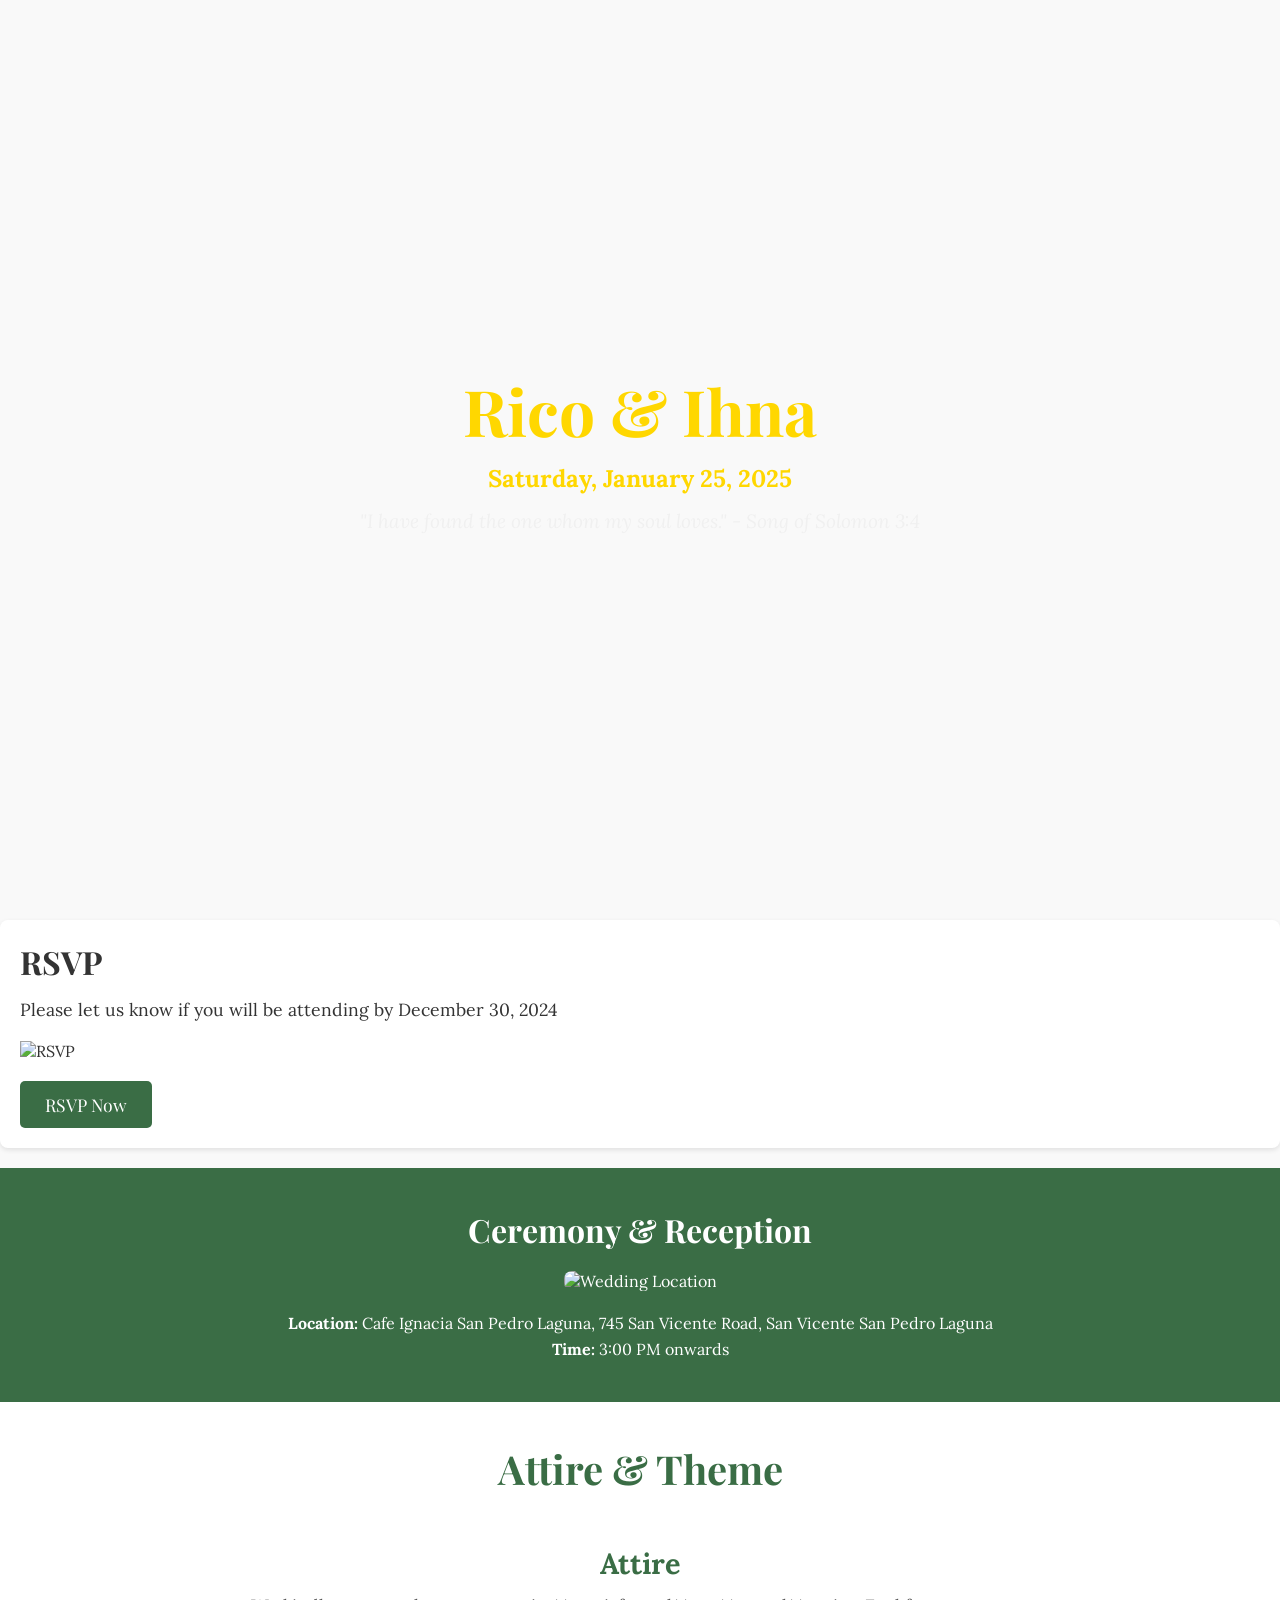
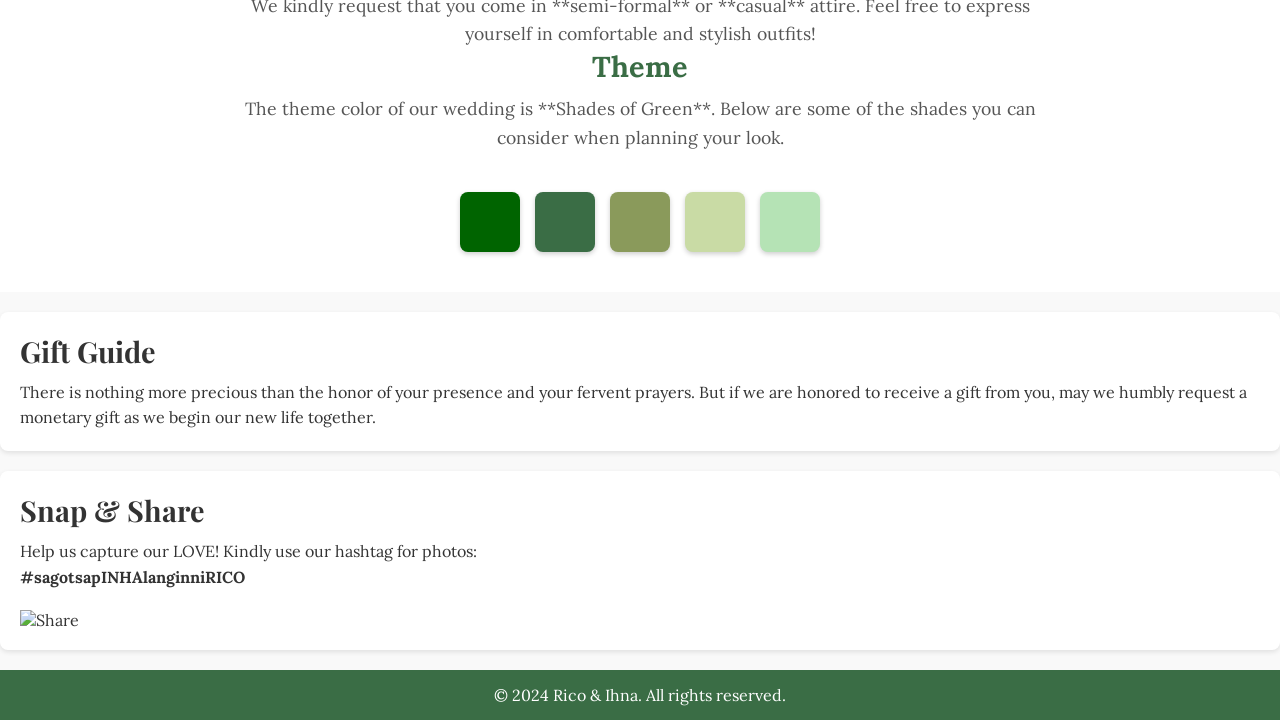
==== index.html @ 7b238a3c "first commit" ====
<!DOCTYPE html>
<html lang="en">
  <head>
    <meta charset="UTF-8" />
    <meta name="viewport" content="width=device-width, initial-scale=1.0" />
    <title>Rico & Ihna's Wedding</title>
    <!-- Google Fonts for Elegant Fonts -->
    <link
      href="https://fonts.googleapis.com/css2?family=Playfair+Display:wght@400;700&family=Lora:wght@400;700&display=swap"
      rel="stylesheet"
    />
    <link rel="stylesheet" href="/css/style.css" />
  </head>
  <body>
    <!-- Hero Section (Cover) with Video Background -->
    <section class="hero">
      <video autoplay muted loop id="hero-video">
        <source src="/assets/emerald_green.mp4" type="video/mp4" />
        Your browser does not support the video tag.
      </video>
      <div class="hero-content">
        <h1>Rico & Ihna</h1>
        <p class="date">Saturday, January 25, 2025</p>
        <p class="quote">
          "I have found the one whom my soul loves." - Song of Solomon 3:4
        </p>
      </div>
    </section>

    <!-- RSVP Section (With Animation Effect) -->
    <section class="rsvp" id="rsvp">
      <h2>RSVP</h2>
      <p>Please let us know if you will be attending by December 30, 2024</p>
      <div class="rsvp-icon">
        <img src="rsvp-icon.png" alt="RSVP" />
      </div>
      <button class="rsvp-btn">RSVP Now</button>
    </section>

    <!-- Ceremony Details Section (with Image of Location) -->
    <section class="details emerald-bg">
      <h2>Ceremony & Reception</h2>
      <div class="location-info">
        <img
          src="wedding-location.jpg"
          alt="Wedding Location"
          class="location-image"
        />
        <p>
          <strong>Location:</strong> Cafe Ignacia San Pedro Laguna, 745 San
          Vicente Road, San Vicente San Pedro Laguna
        </p>
        <p><strong>Time:</strong> 3:00 PM onwards</p>
      </div>
    </section>
    <!-- Attire & Theme Section -->
    <section class="attire-theme">
      <h2>Attire & Theme</h2>
      <div class="attire-info">
        <div class="attire-icon">
          <!-- Icon for Semi-formal Attire (Suit & Dress) -->
          <div class="attire-icons">
            <i class="fas fa-male"></i>
            <!-- Man icon for men's attire -->
            <i class="fas fa-female"></i>
            <!-- Woman icon for women's attire -->
          </div>
        </div>
        <div class="attire-text">
          <h3>Attire</h3>
          <p>
            We kindly request that you come in **semi-formal** or **casual**
            attire. Feel free to express yourself in comfortable and stylish
            outfits!
          </p>
          <h3>Theme</h3>
          <p>
            The theme color of our wedding is **Shades of Green**. Below are
            some of the shades you can consider when planning your look.
          </p>
        </div>
      </div>

      <!-- Shades of Green Color Palette -->
      <div class="color-palette">
        <div
          class="color-box"
          style="background-color: #006400"
          title="Forest Green"
        ></div>
        <div
          class="color-box"
          style="background-color: #3a6d45"
          title="Emerald Green"
        ></div>
        <div
          class="color-box"
          style="background-color: #8a9a5b"
          title="Olive Green"
        ></div>
        <div
          class="color-box"
          style="background-color: #c9dba5"
          title="Mint Green"
        ></div>
        <div
          class="color-box"
          style="background-color: #b5e3b5"
          title="Pale Green"
        ></div>
      </div>
    </section>

    <!-- Gift Guide Section -->
    <section class="gift-guide">
      <h2>Gift Guide</h2>
      <p>
        There is nothing more precious than the honor of your presence and your
        fervent prayers. But if we are honored to receive a gift from you, may
        we humbly request a monetary gift as we begin our new life together.
      </p>
    </section>

    <!-- Snap & Share Section (with Custom Icon and Animation) -->
    <section class="snap-share">
      <h2>Snap & Share</h2>
      <p>Help us capture our LOVE! Kindly use our hashtag for photos:</p>
      <p><strong>#sagotsapINHAlanginniRICO</strong></p>
      <div class="share-icon">
        <img src="camera-icon.png" alt="Share" />
      </div>
    </section>

    <!-- Footer -->
    <footer>
      <p>&copy; 2024 Rico & Ihna. All rights reserved.</p>
    </footer>
  </body>
</html>
---- css/style.css ----
* {
  margin: 0;
  padding: 0;
  box-sizing: border-box;
}

body {
  font-family: "Lora", serif;
  background-color: #f9f9f9;
  color: #333;
}

/* Full-Screen Hero Section with Video Background */
.hero {
  position: relative;
  height: 100vh;
  overflow: hidden;
}

#hero-video {
  position: absolute;
  top: 0;
  left: 0;
  width: 100%;
  height: 100%;
  object-fit: cover; /* Ensures the video covers the entire section */
  z-index: -1; /* Places the video behind content */
}

.hero-content {
  position: absolute;
  top: 50%;
  left: 50%;
  transform: translate(-50%, -50%);
  text-align: center;
  color: white;
  z-index: 1; /* Keeps the text above the video */
}

.hero h1 {
  font-family: "Playfair Display", serif;
  font-size: 4rem;
  margin-bottom: 10px;
  color: #ffd700; /* Gold */
}

.hero .date {
  font-size: 1.5rem;
  font-weight: bold;
  margin-bottom: 15px;
  color: #ffd700; /* Gold */
}

.hero .quote {
  font-style: italic;
  font-size: 1.2rem;
  color: #f0f0f0;
}

/* Emerald Green Section (Ceremony Details) */
/* Section Styling - Adding Background Images and Themed Icons */

/* Ceremony Section */
.details {
  padding: 40px 20px;
  background-color: #3a6d45; /* Emerald Green */
  color: white;
  text-align: center;
}

.details .location-info {
  display: flex;
  justify-content: center;
  align-items: center;
  flex-direction: column;
}

.details .location-image {
  max-width: 100%;
  height: auto;
  border-radius: 8px;
  margin-bottom: 20px;
}

.details h2 {
  font-family: "Playfair Display", serif;
  font-size: 2rem;
  margin-bottom: 20px;
}

.details p {
  font-size: 1rem;
  line-height: 1.6;
}

/* RSVP Section with Icon and Animation */
.rsvp {
  padding: 20px;
  margin: 20px 0;
  background-color: white;
  border-radius: 8px;
  box-shadow: 0 2px 5px rgba(0, 0, 0, 0.1);
  opacity: 0;
  transform: translateY(20px);
  animation: fadeInUp 1s forwards 0.3s;
}

@keyframes fadeInUp {
  to {
    opacity: 1;
    transform: translateY(0);
  }
}

.rsvp h2 {
  font-family: "Playfair Display", serif;
  font-size: 2rem;
  margin-bottom: 15px;
}

.rsvp p {
  font-size: 1.1rem;
  margin-bottom: 20px;
}

.rsvp-btn {
  background-color: #3a6d45; /* Emerald Green */
  color: white;
  border: none;
  padding: 12px 25px;
  font-size: 1.1rem;
  cursor: pointer;
  border-radius: 5px;
  font-family: "Playfair Display", serif;
}

.rsvp-btn:hover {
  background-color: #2f5c3d; /* Darker Emerald Green */
}

.rsvp-icon img {
  width: 50px;
  height: 50px;
  margin-bottom: 20px;
}

/* Snap & Share Section (with Animation and Icons) */
.snap-share {
  padding: 20px;
  margin: 20px 0;
  background-color: white;
  border-radius: 8px;
  box-shadow: 0 2px 5px rgba(0, 0, 0, 0.1);
  opacity: 0;
  transform: translateY(20px);
  animation: fadeInUp 1s forwards 0.5s; /* Animation delay for staggered effect */
}

.snap-share h2 {
  font-family: "Playfair Display", serif;
  font-size: 2rem;
  margin-bottom: 15px;
}

.snap-share p {
  font-size: 1rem;
  line-height: 1.6;
}

.share-icon img {
  width: 60px;
  height: 60px;
  margin-top: 20px;
  animation: bounce 1s infinite; /* Adds a bouncing effect to the icon */
}

/* Bounce animation for the icon */
@keyframes bounce {
  0%,
  100% {
    transform: translateY(0);
  }
  50% {
    transform: translateY(-10px);
  }
}

/* Responsive Design */
@media (max-width: 600px) {
  .details h2,
  .rsvp h2,
  .snap-share h2 {
    font-size: 1.5rem;
  }

  .details p,
  .rsvp p,
  .snap-share p {
    font-size: 0.9rem;
  }

  .rsvp-btn {
    width: 100%;
    padding: 15px;
  }
}

/* Attire & Theme Section */
.attire-theme {
  padding: 40px 20px;
  background-color: white;
  text-align: center;
}

.attire-theme h2 {
  font-family: "Playfair Display", serif;
  font-size: 2.5rem;
  margin-bottom: 30px;
  color: #3a6d45; /* Emerald Green */
}

.attire-info {
  display: flex;
  flex-direction: column;
  align-items: center;
  justify-content: center;
  margin-bottom: 40px;
}

.attire-icons {
  display: flex;
  justify-content: center;
  gap: 20px;
  margin-bottom: 20px;
}

.attire-icons i {
  font-size: 3rem;
  color: #3a6d45; /* Emerald Green */
  transition: transform 0.3s;
}

.attire-icons i:hover {
  transform: scale(1.2); /* Scale up on hover */
}

.attire-text h3 {
  font-family: "Lora", serif;
  font-size: 1.8rem;
  margin-bottom: 10px;
  color: #3a6d45; /* Emerald Green */
}

.attire-text p {
  font-size: 1.1rem;
  line-height: 1.6;
  max-width: 800px;
  margin: 0 auto;
  color: #555;
}

/* Color Palette for Shades of Green */
.color-palette {
  display: flex;
  justify-content: center;
  gap: 15px;
  margin-top: 30px;
  flex-wrap: wrap; /* Allows wrapping on smaller screens */
}

.color-box {
  width: 60px;
  height: 60px;
  border-radius: 8px;
  box-shadow: 0 2px 5px rgba(0, 0, 0, 0.2);
  transition: transform 0.3s;
  flex-shrink: 0; /* Prevents the color boxes from shrinking */
}

.color-box:hover {
  transform: scale(1.1);
  cursor: pointer;
}

.color-box[title]:hover::after {
  content: attr(title);
  position: absolute;
  top: -25px;
  left: 50%;
  transform: translateX(-50%);
  font-size: 0.9rem;
  color: white;
  background-color: rgba(0, 0, 0, 0.7);
  padding: 5px 10px;
  border-radius: 5px;
}

/* Responsive Design */
@media (max-width: 600px) {
  .attire-text h3 {
    font-size: 1.5rem;
  }

  .attire-text p {
    font-size: 1rem;
  }

  .color-palette {
    justify-content: center; /* Center align items for smaller screens */
  }

  .color-box {
    width: 50px;
    height: 50px;
  }

  .attire-icons i {
    font-size: 2.5rem; /* Adjust size for mobile screens */
  }
}

/* Gift Guide Section */
.gift-guide {
  padding: 20px;
  margin: 20px 0;
  background-color: white;
  border-radius: 8px;
  box-shadow: 0 2px 5px rgba(0, 0, 0, 0.1);
}

.gift-guide h2 {
  font-family: "Playfair Display", serif;
  font-size: 1.8rem;
  margin-bottom: 10px;
}

.gift-guide p {
  font-size: 1rem;
  line-height: 1.6;
}

/* Snap & Share Section */
.snap-share {
  padding: 20px;
  margin: 20px 0;
  background-color: white;
  border-radius: 8px;
  box-shadow: 0 2px 5px rgba(0, 0, 0, 0.1);
}

.snap-share h2 {
  font-family: "Playfair Display", serif;
  font-size: 1.8rem;
  margin-bottom: 10px;
}

.snap-share p {
  font-size: 1rem;
  line-height: 1.6;
}

/* Footer */
footer {
  text-align: center;
  padding: 15px;
  background-color: #3a6d45; /* Emerald Green */
  color: white;
}

footer p {
  font-size: 1rem;
  font-family: "Lora", serif;
}

@media (max-width: 600px) {
  .hero h1 {
    font-size: 2.5rem;
  }

  .hero .date {
    font-size: 1.2rem;
  }

  .hero .quote {
    font-size: 1rem;
  }

  h2 {
    font-size: 1.5rem;
  }

  .details p,
  .rsvp p,
  .attire p,
  .gift-guide p,
  .snap-share p {
    font-size: 0.9rem;
  }

  .rsvp-btn {
    width: 100%;
    padding: 15px;
    font-size: 1.2rem;
  }
}
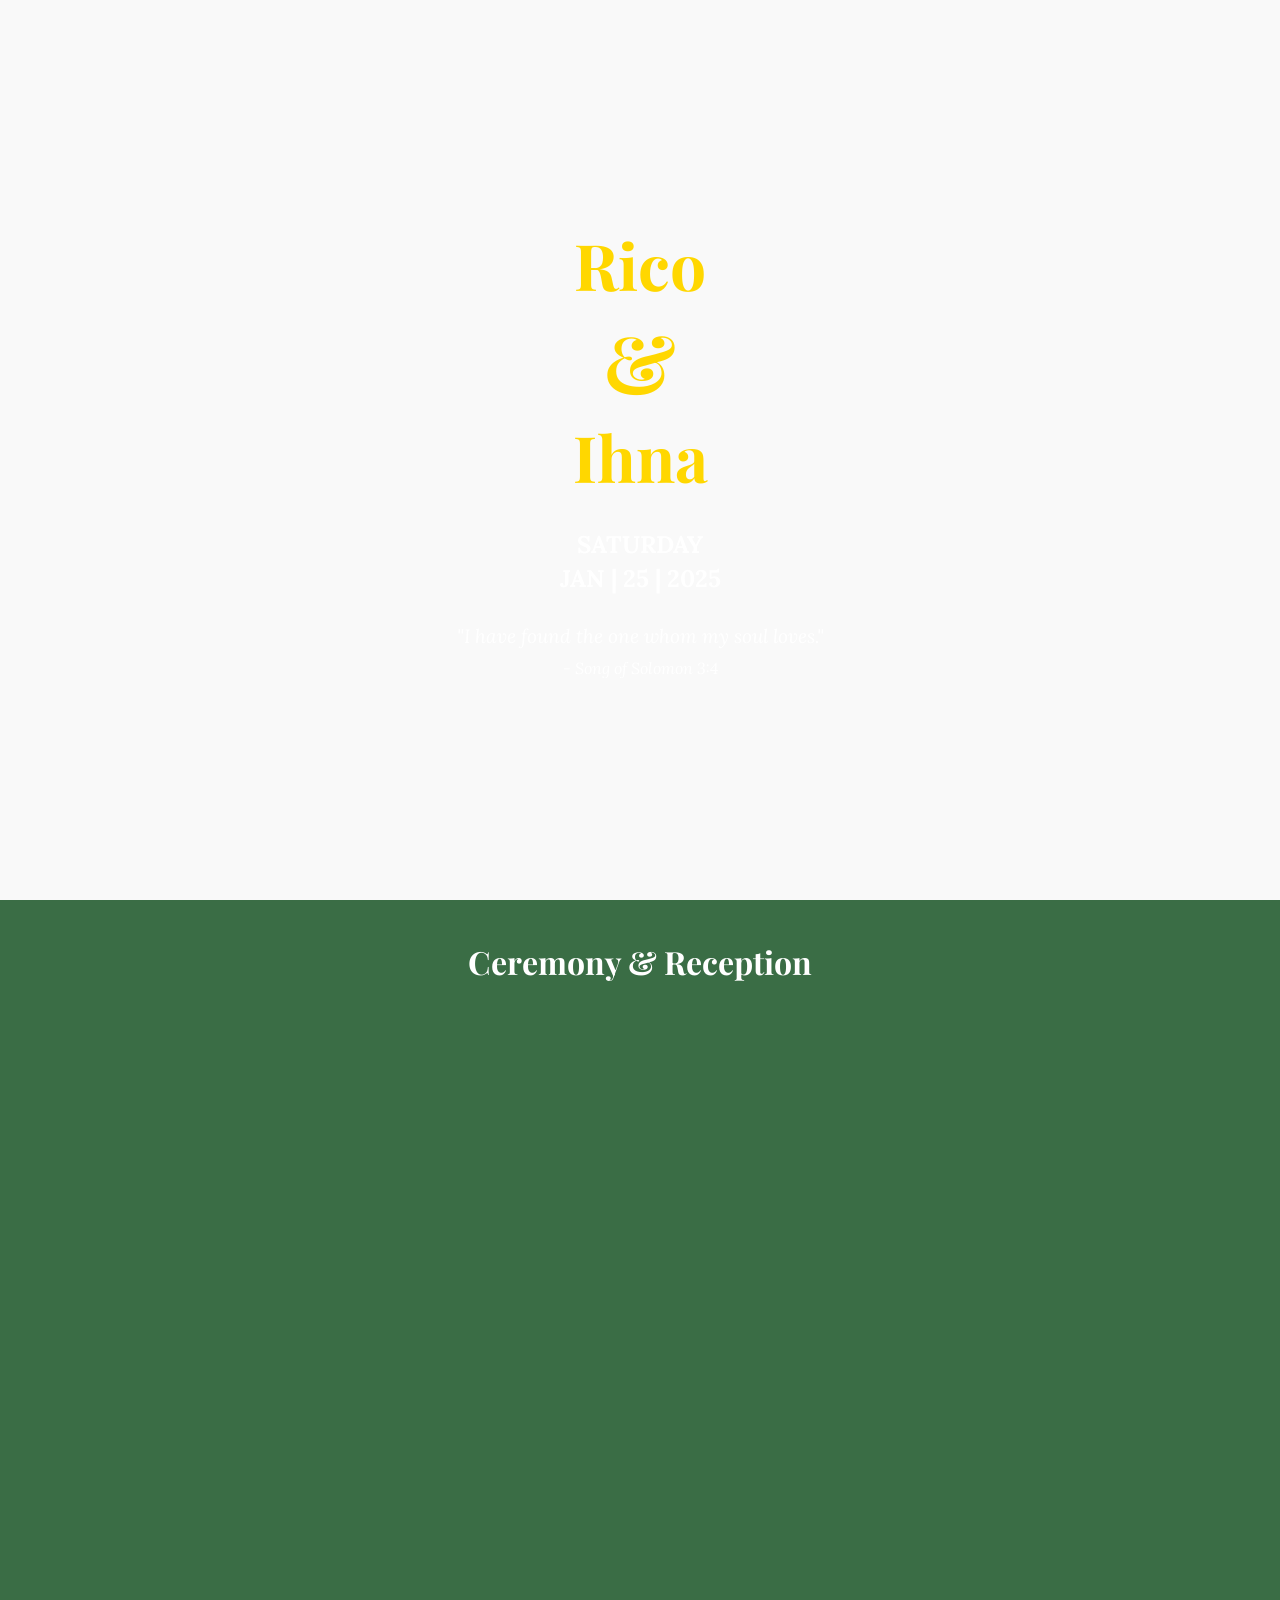
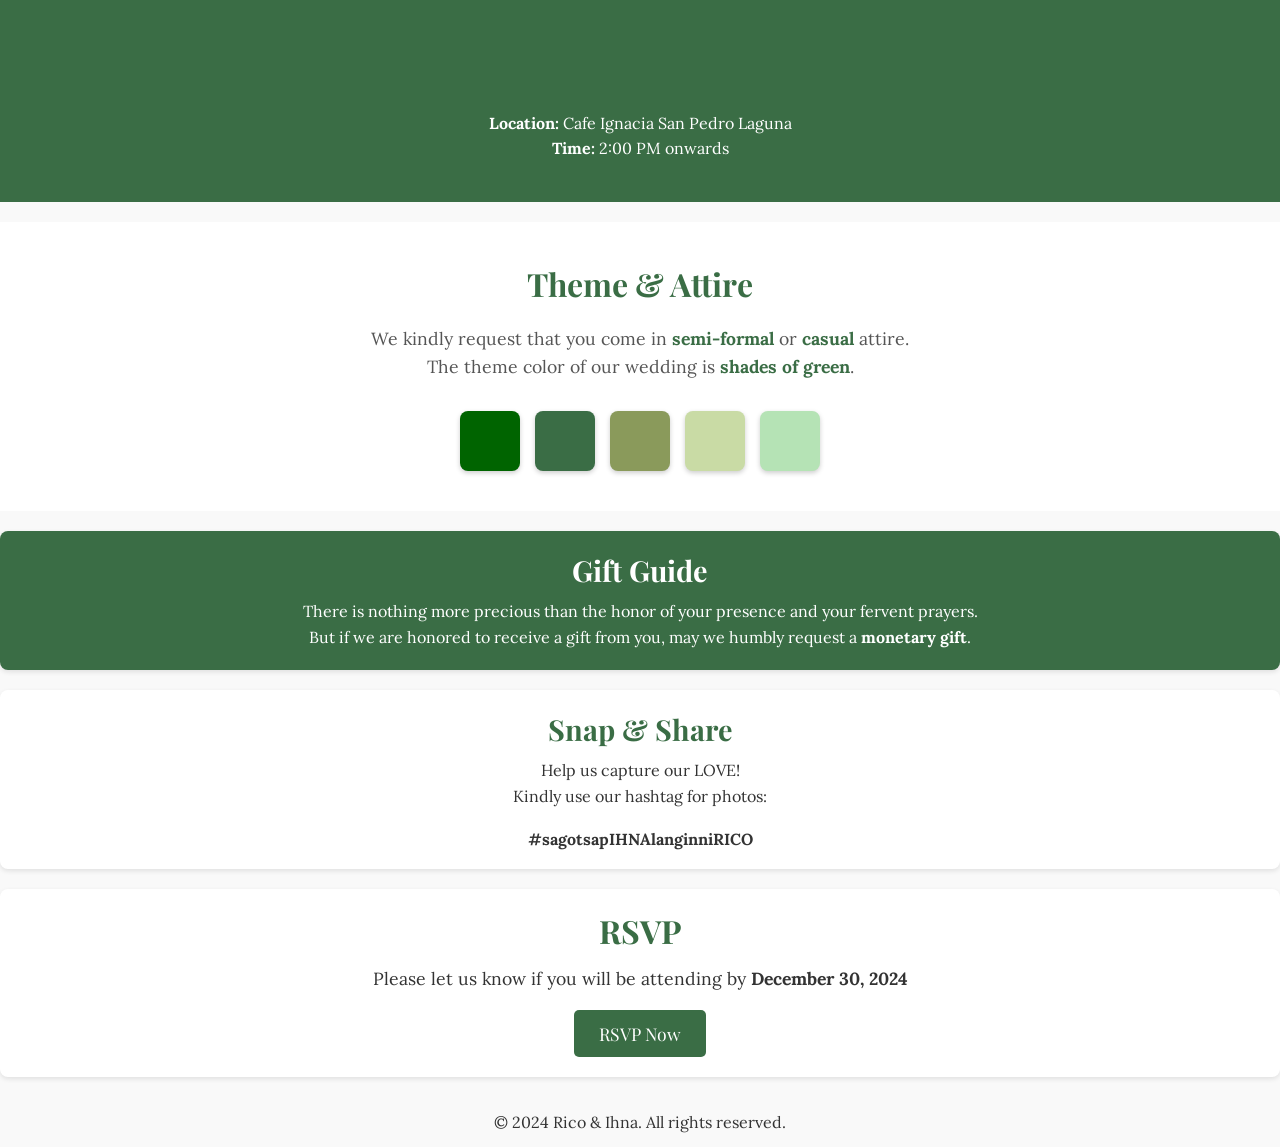
==== commit 0c1524c3: "added some initial design" ====
--- a/index.html
+++ b/index.html
@@ -12,128 +12,134 @@
     <link rel="stylesheet" href="/css/style.css" />
   </head>
   <body>
-    <!-- Hero Section (Cover) with Video Background -->
-    <section class="hero">
-      <video autoplay muted loop id="hero-video">
-        <source src="/assets/emerald_green.mp4" type="video/mp4" />
-        Your browser does not support the video tag.
-      </video>
-      <div class="hero-content">
-        <h1>Rico & Ihna</h1>
-        <p class="date">Saturday, January 25, 2025</p>
-        <p class="quote">
-          "I have found the one whom my soul loves." - Song of Solomon 3:4
-        </p>
-      </div>
-    </section>
+    <div class="container">
+      <!-- Hero Section (Cover) with Video Background -->
+      <section class="hero">
+        <video autoplay muted loop id="hero-video">
+          <source src="/assets/emerald_green.mp4" type="video/mp4" />
+          Your browser does not support the video tag.
+        </video>
+        <div class="hero-content">
+          <h1>Rico <span class="ampersand">&</span> Ihna</h1>
+          <div class="date">
+            <p>SATURDAY</p>
+            <p>JAN | 25 | 2025</p>
+          </div>
+          <p class="quote">
+            "I have found the one whom my soul loves."
+            <span class="attribution">- Song of Solomon 3:4</span>
+          </p>
+        </div>
+      </section>
 
-    <!-- RSVP Section (With Animation Effect) -->
-    <section class="rsvp" id="rsvp">
-      <h2>RSVP</h2>
-      <p>Please let us know if you will be attending by December 30, 2024</p>
-      <div class="rsvp-icon">
-        <img src="rsvp-icon.png" alt="RSVP" />
-      </div>
-      <button class="rsvp-btn">RSVP Now</button>
-    </section>
+      <!-- Ceremony Details Section -->
+      <section class="details">
+        <h2>Ceremony & Reception</h2>
+        <div class="location-info">
+          <div class="map-container">
+            <iframe
+              src="https://www.google.com/maps/embed?pb=!1m18!1m12!1m3!1d3865.2113290873694!2d121.04565077635722!3d14.357178486100846!2m3!1f0!2f0!3f0!3m2!1i1024!2i768!4f13.1!3m3!1m2!1s0x3397d0cc2f23e0f3%3A0x9976edd9fd2ccfd8!2sCafe%20Ignacia%20San%20Vicente%20San%20Pedro%20Laguna!5e0!3m2!1sen!2sph!4v1732803394768!5m2!1sen!2sph"
+              width="600"
+              height="450"
+              style="border: 0"
+              allowfullscreen=""
+              loading="lazy"
+              referrerpolicy="no-referrer-when-downgrade"
+            ></iframe>
+          </div>
+          <p><strong>Location:</strong> Cafe Ignacia San Pedro Laguna</p>
+          <p><strong>Time:</strong> 2:00 PM onwards</p>
+        </div>
+      </section>
 
-    <!-- Ceremony Details Section (with Image of Location) -->
-    <section class="details emerald-bg">
-      <h2>Ceremony & Reception</h2>
-      <div class="location-info">
-        <img
-          src="wedding-location.jpg"
-          alt="Wedding Location"
-          class="location-image"
-        />
-        <p>
-          <strong>Location:</strong> Cafe Ignacia San Pedro Laguna, 745 San
-          Vicente Road, San Vicente San Pedro Laguna
-        </p>
-        <p><strong>Time:</strong> 3:00 PM onwards</p>
-      </div>
-    </section>
-    <!-- Attire & Theme Section -->
-    <section class="attire-theme">
-      <h2>Attire & Theme</h2>
-      <div class="attire-info">
-        <div class="attire-icon">
-          <!-- Icon for Semi-formal Attire (Suit & Dress) -->
-          <div class="attire-icons">
-            <i class="fas fa-male"></i>
-            <!-- Man icon for men's attire -->
-            <i class="fas fa-female"></i>
-            <!-- Woman icon for women's attire -->
+      <!-- Attire & Theme Section -->
+      <section class="attire-theme">
+        <h2>Theme & Attire</h2>
+        <div class="attire-info">
+          <div class="attire-icon">
+            <div class="attire-icons">
+              <i class="fas fa-male"></i>
+              <i class="fas fa-female"></i>
+            </div>
+          </div>
+          <div class="attire-text">
+            <p>
+              We kindly request that you come in <span>semi-formal</span> or
+              <span>casual</span> attire.
+            </p>
+            <p>
+              The theme color of our wedding is <span>shades of green</span>.
+            </p>
           </div>
         </div>
-        <div class="attire-text">
-          <h3>Attire</h3>
-          <p>
-            We kindly request that you come in **semi-formal** or **casual**
-            attire. Feel free to express yourself in comfortable and stylish
-            outfits!
-          </p>
-          <h3>Theme</h3>
-          <p>
-            The theme color of our wedding is **Shades of Green**. Below are
-            some of the shades you can consider when planning your look.
-          </p>
+        <!-- Shades of Green Color Palette -->
+        <div class="color-palette">
+          <div
+            class="color-box"
+            style="background-color: #006400"
+            title="Forest Green"
+          ></div>
+          <div
+            class="color-box"
+            style="background-color: #3a6d45"
+            title="Emerald Green"
+          ></div>
+          <div
+            class="color-box"
+            style="background-color: #8a9a5b"
+            title="Olive Green"
+          ></div>
+          <div
+            class="color-box"
+            style="background-color: #c9dba5"
+            title="Mint Green"
+          ></div>
+          <div
+            class="color-box"
+            style="background-color: #b5e3b5"
+            title="Pale Green"
+          ></div>
         </div>
-      </div>
+      </section>
 
-      <!-- Shades of Green Color Palette -->
-      <div class="color-palette">
-        <div
-          class="color-box"
-          style="background-color: #006400"
-          title="Forest Green"
-        ></div>
-        <div
-          class="color-box"
-          style="background-color: #3a6d45"
-          title="Emerald Green"
-        ></div>
-        <div
-          class="color-box"
-          style="background-color: #8a9a5b"
-          title="Olive Green"
-        ></div>
-        <div
-          class="color-box"
-          style="background-color: #c9dba5"
-          title="Mint Green"
-        ></div>
-        <div
-          class="color-box"
-          style="background-color: #b5e3b5"
-          title="Pale Green"
-        ></div>
-      </div>
-    </section>
+      <!-- Gift Guide Section -->
+      <section class="gift-guide">
+        <h2>Gift Guide</h2>
+        <p>
+          There is nothing more precious than the honor of your presence and
+          your fervent prayers.
+        </p>
+        <p>
+          But if we are honored to receive a gift from you, may we humbly
+          request a <strong>monetary gift</strong>.
+        </p>
+      </section>
 
-    <!-- Gift Guide Section -->
-    <section class="gift-guide">
-      <h2>Gift Guide</h2>
-      <p>
-        There is nothing more precious than the honor of your presence and your
-        fervent prayers. But if we are honored to receive a gift from you, may
-        we humbly request a monetary gift as we begin our new life together.
-      </p>
-    </section>
+      <!-- Snap & Share Section -->
+      <section class="snap-share">
+        <h2>Snap & Share</h2>
+        <p>Help us capture our LOVE!</p>
+        <p>Kindly use our hashtag for photos:</p>
+        <br />
+        <h4>#sagotsapIHNAlanginniRICO</h4>
+      </section>
 
-    <!-- Snap & Share Section (with Custom Icon and Animation) -->
-    <section class="snap-share">
-      <h2>Snap & Share</h2>
-      <p>Help us capture our LOVE! Kindly use our hashtag for photos:</p>
-      <p><strong>#sagotsapINHAlanginniRICO</strong></p>
-      <div class="share-icon">
-        <img src="camera-icon.png" alt="Share" />
-      </div>
-    </section>
+      <!-- RSVP Section -->
+      <section class="rsvp" id="rsvp">
+        <h2>RSVP</h2>
+        <p>
+          Please let us know if you will be attending by
+          <strong>December 30, 2024</strong>
+        </p>
+        <a href="https://forms.gle/xNjuxKYivhFo1sDK7" target="_blank">
+          <button class="rsvp-btn">RSVP Now</button>
+        </a>
+      </section>
 
-    <!-- Footer -->
-    <footer>
-      <p>&copy; 2024 Rico & Ihna. All rights reserved.</p>
-    </footer>
+      <!-- Footer -->
+      <footer>
+        <p>&copy; 2024 Rico & Ihna. All rights reserved.</p>
+      </footer>
+    </div>
   </body>
 </html>
--- a/css/style.css
+++ b/css/style.css
@@ -10,10 +10,11 @@
   color: #333;
 }
 
-/* Full-Screen Hero Section with Video Background */
+/* Ensure the video is full-screen and covers the entire background */
 .hero {
   position: relative;
-  height: 100vh;
+  width: 100%;
+  height: 100vh; /* Full viewport height */
   overflow: hidden;
 }
 
@@ -23,8 +24,8 @@
   left: 0;
   width: 100%;
   height: 100%;
-  object-fit: cover; /* Ensures the video covers the entire section */
-  z-index: -1; /* Places the video behind content */
+  object-fit: cover;
+  z-index: -1; /* Place the video behind the content */
 }
 
 .hero-content {
@@ -33,28 +34,47 @@
   left: 50%;
   transform: translate(-50%, -50%);
   text-align: center;
-  color: white;
-  z-index: 1; /* Keeps the text above the video */
-}
-
-.hero h1 {
-  font-family: "Playfair Display", serif;
-  font-size: 4rem;
-  margin-bottom: 10px;
+  color: white; /* White text color */
+  z-index: 1;
+}
+
+.hero .hero-content h1 {
+  font-family: "Playfair Display", serif;
+  font-size: 4rem; /* Adjust to fit your design */
+  margin-bottom: 0.5rem;
   color: #ffd700; /* Gold */
 }
 
-.hero .date {
+.hero .hero-content h1 .ampersand {
+  display: block;
+  font-size: 5rem; /* Make the ampersand a bit larger */
+}
+
+.hero .hero-content .date {
+  margin: 30px 0;
+}
+
+.date p {
   font-size: 1.5rem;
   font-weight: bold;
-  margin-bottom: 15px;
-  color: #ffd700; /* Gold */
-}
-
-.hero .quote {
+  margin: 0.2rem 0;
+}
+
+/* Quote styling to prevent wrapping, but move attribution to next line */
+.quote {
+  font-size: 1.2rem;
   font-style: italic;
-  font-size: 1.2rem;
-  color: #f0f0f0;
+  max-width: 600px; /* Limit width to control wrapping */
+  margin: 20px auto 0;
+  white-space: nowrap; /* Prevent the quote itself from wrapping */
+  overflow: hidden;
+  text-overflow: ellipsis; /* Show "..." if the quote is too long */
+}
+
+.quote .attribution {
+  display: block; /* Moves the attribution to a new line */
+  margin-top: 10px; /* Adds some space between the quote and attribution */
+  font-size: 1rem; /* Smaller font for the attribution */
 }
 
 /* Emerald Green Section (Ceremony Details) */
@@ -82,6 +102,26 @@
   margin-bottom: 20px;
 }
 
+/* Make the map container responsive */
+.map-container {
+  position: relative;
+  width: 100%; /* Takes full width of the parent container */
+  padding-bottom: 56.25%; /* Aspect ratio of 16:9 (height/width = 9/16 = 0.5625) */
+  height: 0;
+  overflow: hidden;
+  margin-bottom: 10px;
+}
+
+/* Make the iframe fill the container */
+.map-container iframe {
+  position: absolute;
+  top: 0;
+  left: 0;
+  width: 100%;
+  height: 100%;
+  border: 0;
+}
+
 .details h2 {
   font-family: "Playfair Display", serif;
   font-size: 2rem;
@@ -98,6 +138,7 @@
   padding: 20px;
   margin: 20px 0;
   background-color: white;
+  text-align: center;
   border-radius: 8px;
   box-shadow: 0 2px 5px rgba(0, 0, 0, 0.1);
   opacity: 0;
@@ -116,6 +157,7 @@
   font-family: "Playfair Display", serif;
   font-size: 2rem;
   margin-bottom: 15px;
+  color: #3a6d45; /* Emerald Green */
 }
 
 .rsvp p {
@@ -167,7 +209,8 @@
   line-height: 1.6;
 }
 
-.share-icon img {
+.share-icon p {
+  align-items: center;
   width: 60px;
   height: 60px;
   margin-top: 20px;
@@ -208,14 +251,14 @@
 /* Attire & Theme Section */
 .attire-theme {
   padding: 40px 20px;
+  margin: 20px 0;
   background-color: white;
   text-align: center;
 }
 
 .attire-theme h2 {
   font-family: "Playfair Display", serif;
-  font-size: 2.5rem;
-  margin-bottom: 30px;
+  font-size: 2rem;
   color: #3a6d45; /* Emerald Green */
 }
 
@@ -224,7 +267,7 @@
   flex-direction: column;
   align-items: center;
   justify-content: center;
-  margin-bottom: 40px;
+  margin-bottom: 20px;
 }
 
 .attire-icons {
@@ -257,6 +300,11 @@
   max-width: 800px;
   margin: 0 auto;
   color: #555;
+}
+
+.attire-text p span {
+  color: #3a6d45; /* Emerald Green */
+  font-weight: bold;
 }
 
 /* Color Palette for Shades of Green */
@@ -322,8 +370,10 @@
 /* Gift Guide Section */
 .gift-guide {
   padding: 20px;
-  margin: 20px 0;
-  background-color: white;
+  margin: 20px 0px;
+  background-color: #3a6d45; /* Emerald Green */
+  color: white;
+  text-align: center;
   border-radius: 8px;
   box-shadow: 0 2px 5px rgba(0, 0, 0, 0.1);
 }
@@ -337,6 +387,10 @@
 .gift-guide p {
   font-size: 1rem;
   line-height: 1.6;
+}
+
+.gift-guide p span {
+  font-weight: bold;
 }
 
 /* Snap & Share Section */
@@ -344,6 +398,7 @@
   padding: 20px;
   margin: 20px 0;
   background-color: white;
+  text-align: center;
   border-radius: 8px;
   box-shadow: 0 2px 5px rgba(0, 0, 0, 0.1);
 }
@@ -352,6 +407,7 @@
   font-family: "Playfair Display", serif;
   font-size: 1.8rem;
   margin-bottom: 10px;
+  color: #3a6d45; /* Emerald Green */
 }
 
 .snap-share p {
@@ -363,8 +419,6 @@
 footer {
   text-align: center;
   padding: 15px;
-  background-color: #3a6d45; /* Emerald Green */
-  color: white;
 }
 
 footer p {
@@ -373,18 +427,6 @@
 }
 
 @media (max-width: 600px) {
-  .hero h1 {
-    font-size: 2.5rem;
-  }
-
-  .hero .date {
-    font-size: 1.2rem;
-  }
-
-  .hero .quote {
-    font-size: 1rem;
-  }
-
   h2 {
     font-size: 1.5rem;
   }
@@ -403,3 +445,22 @@
     font-size: 1.2rem;
   }
 }
+
+/* Responsive Styling */
+@media (max-width: 768px) {
+  .hero h1 {
+    font-size: 2rem; /* Reduce font size on smaller screens */
+  }
+
+  .hero h1 .ampersand {
+    font-size: 2.5rem; /* Adjust ampersand size on smaller screens */
+  }
+
+  .date p {
+    font-size: 1.5rem;
+  }
+
+  .quote {
+    font-size: 0.9rem; /* Reduce quote font size */
+  }
+}
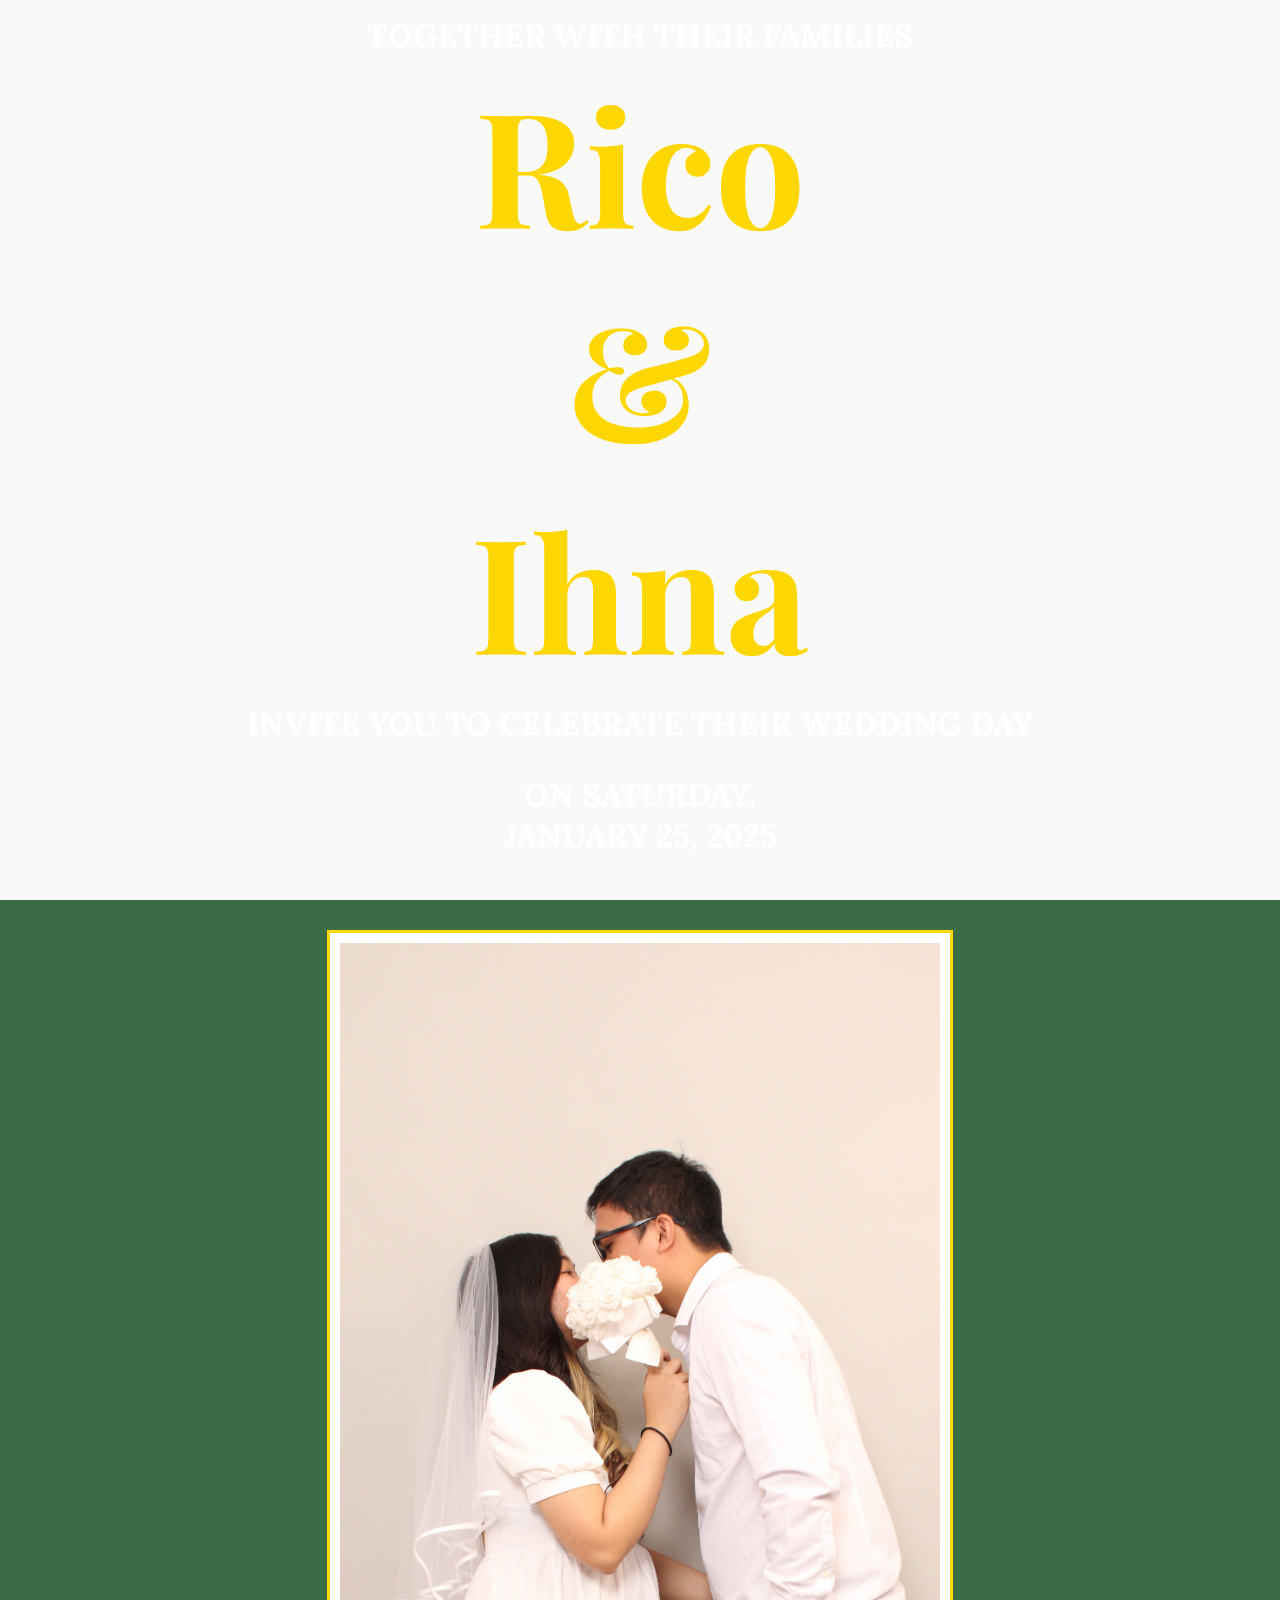
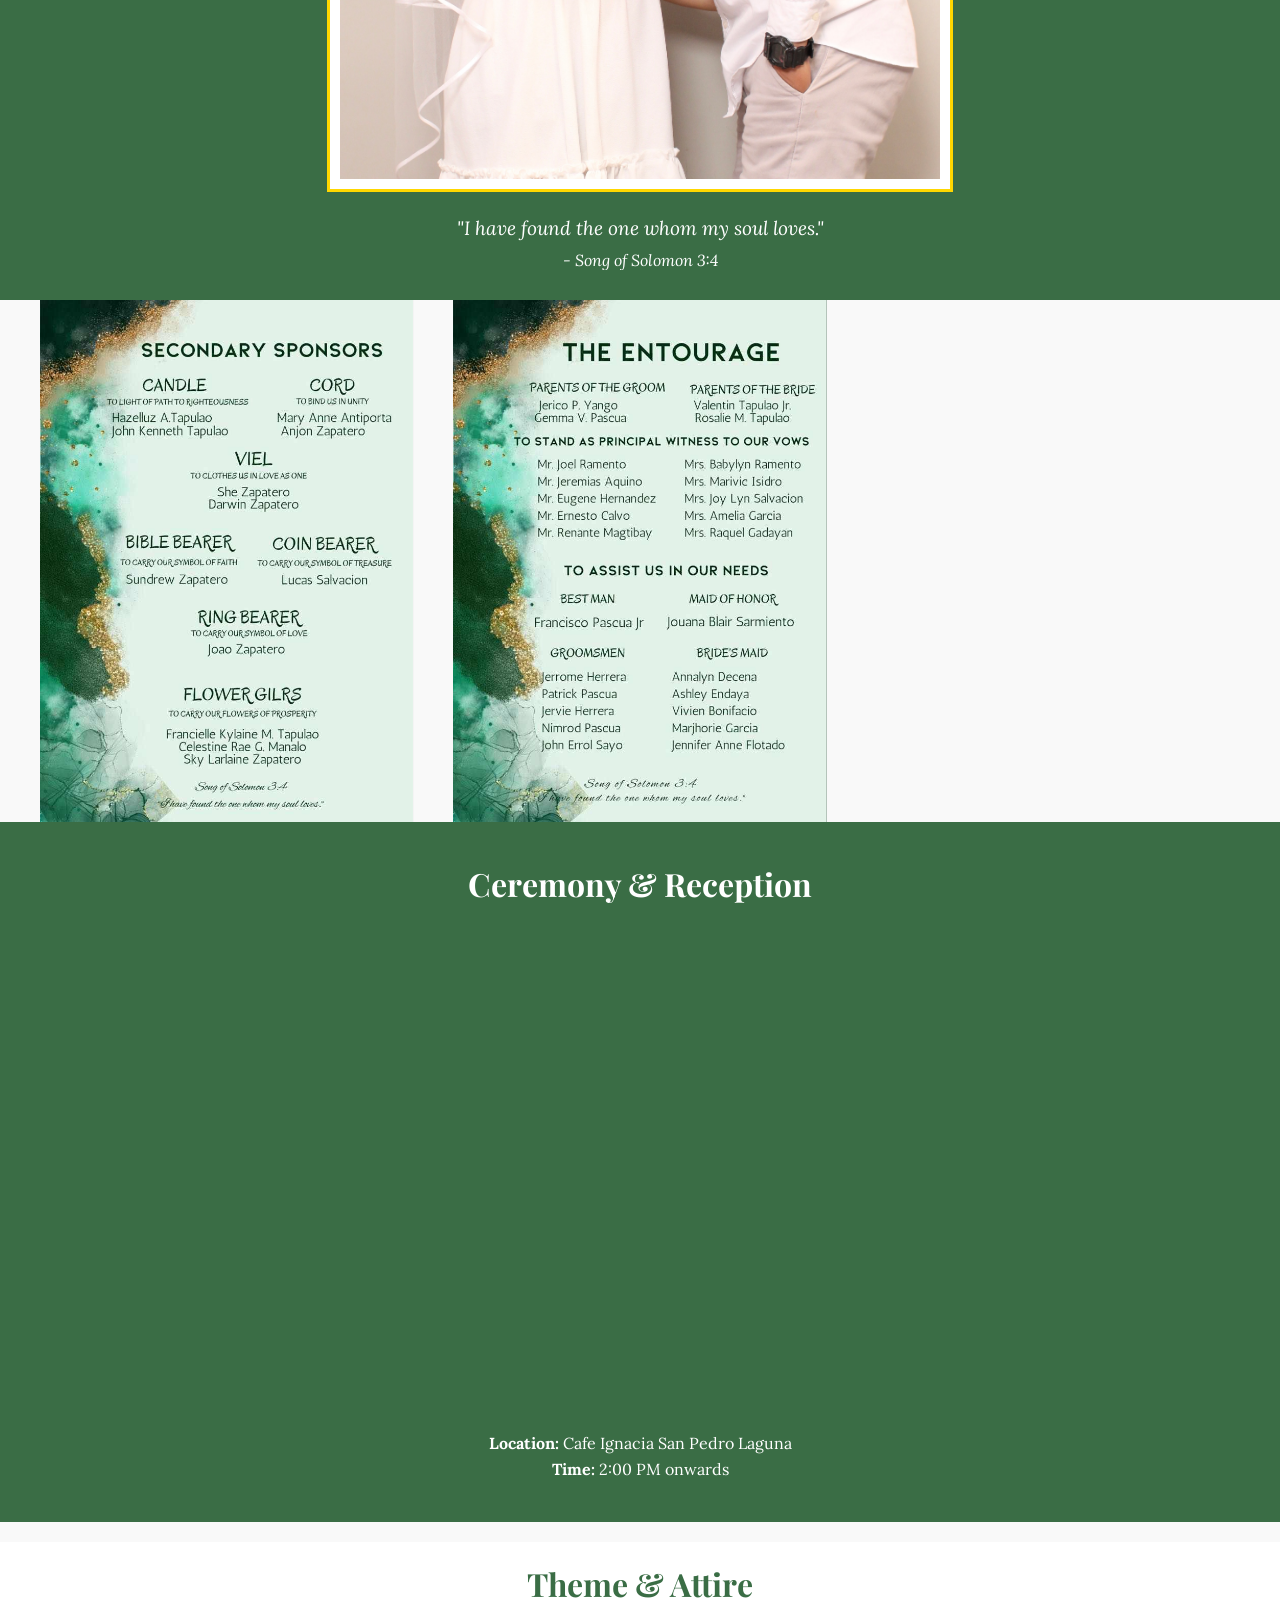
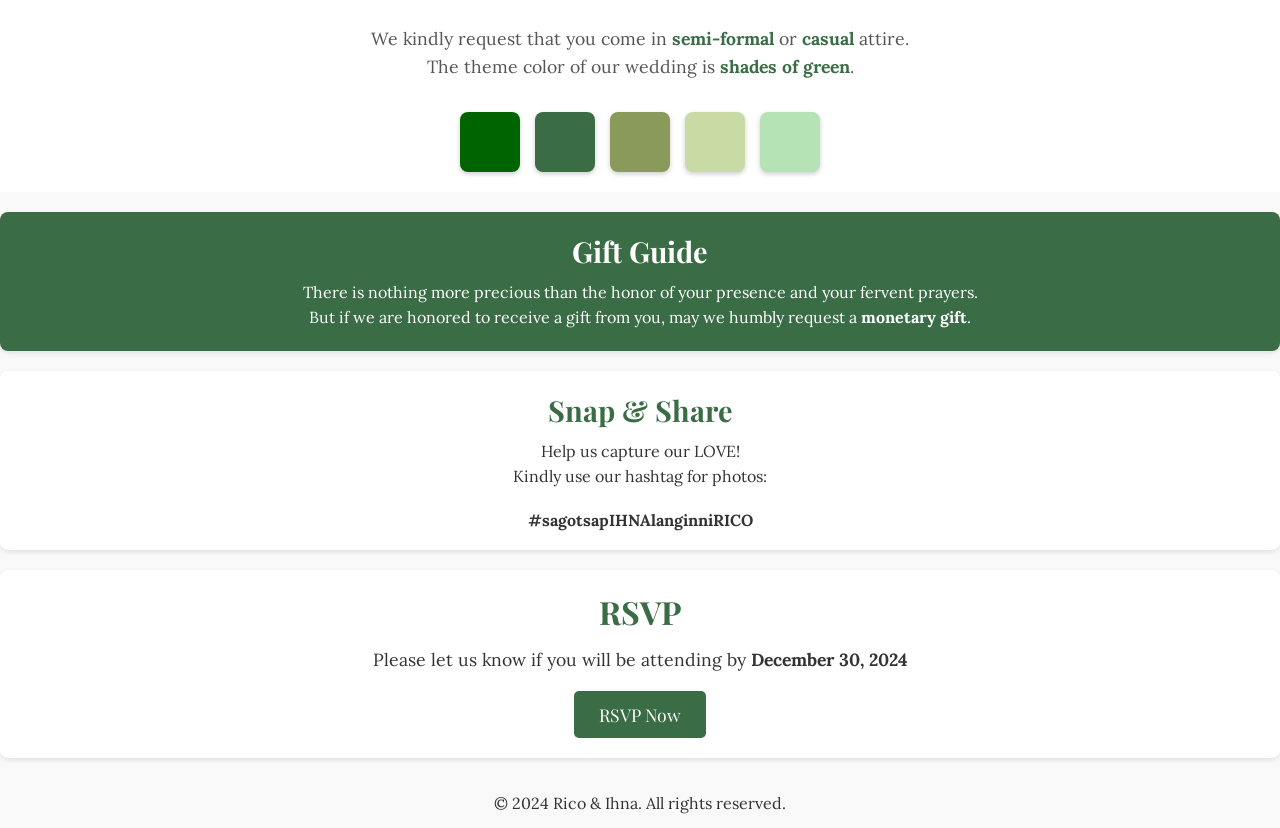
==== commit 3b305f00: "Update site with images" ====
--- a/index.html
+++ b/index.html
@@ -9,21 +9,40 @@
       href="https://fonts.googleapis.com/css2?family=Playfair+Display:wght@400;700&family=Lora:wght@400;700&display=swap"
       rel="stylesheet"
     />
-    <link rel="stylesheet" href="/css/style.css" />
+    <link rel="stylesheet" href="css/style.css" />
+    <!-- Swiper CSS -->
+    <link
+      rel="stylesheet"
+      href="https://unpkg.com/swiper/swiper-bundle.min.css"
+    />
   </head>
   <body>
     <div class="container">
       <!-- Hero Section (Cover) with Video Background -->
       <section class="hero">
         <video autoplay muted loop id="hero-video">
-          <source src="/assets/emerald_green.mp4" type="video/mp4" />
+          <source src="assets/emerald_green.mp4" type="video/mp4" />
           Your browser does not support the video tag.
         </video>
         <div class="hero-content">
-          <h1>Rico <span class="ampersand">&</span> Ihna</h1>
+          <div class="">TOGETHER WITH THEIR FAMILIES</div>
+          <div class="title">Rico <span class="ampersand">&</span> Ihna</div>
+          <div class="">INVITE YOU TO CELEBRATE THEIR WEDDING DAY</div>
           <div class="date">
-            <p>SATURDAY</p>
-            <p>JAN | 25 | 2025</p>
+            ON SATURDAY,<br />
+            JANUARY 25, 2025
+          </div>
+        </div>
+      </section>
+
+      <section>
+        <div class="showcase-section">
+          <div class="showcase-image-container">
+            <img
+              src="assets/fwdricoihna/IMG_0407.jpeg"
+              alt="Showcase Image"
+              class="showcase-image"
+            />
           </div>
           <p class="quote">
             "I have found the one whom my soul loves."
@@ -31,6 +50,23 @@
           </p>
         </div>
       </section>
+
+      <div class="swiper">
+        <!-- Wrapper for slides -->
+        <div class="swiper-wrapper">
+          <div class="swiper-slide">
+            <img src="assets/entourage/1.jpg" alt="Slide 1" />
+          </div>
+          <div class="swiper-slide">
+            <img src="assets/entourage/2.jpg" alt="Slide 2" />
+          </div>
+        </div>
+        <!-- Navigation controls -->
+        <div class="swiper-button-next"></div>
+        <div class="swiper-button-prev"></div>
+        <!-- Pagination -->
+        <div class="swiper-pagination"></div>
+      </div>
 
       <!-- Ceremony Details Section -->
       <section class="details">
@@ -140,6 +176,11 @@
       <footer>
         <p>&copy; 2024 Rico & Ihna. All rights reserved.</p>
       </footer>
+
+      <!-- Swiper JS -->
+      <script src="https://unpkg.com/swiper/swiper-bundle.min.js"></script>
+
+      <script src="js/script.js"></script>
     </div>
   </body>
 </html>
--- a/css/style.css
+++ b/css/style.css
@@ -10,12 +10,22 @@
   color: #333;
 }
 
+img {
+  display: block;
+  max-width: 100%;
+  height: auto;
+}
+
 /* Ensure the video is full-screen and covers the entire background */
 .hero {
-  position: relative;
+  display: flex;
+  justify-content: center; /* Centers content horizontally */
+  align-items: center; /* Centers content vertically */
+  flex-direction: column; /* Ensures content stacks vertically */
   width: 100%;
   height: 100vh; /* Full viewport height */
   overflow: hidden;
+  position: relative;
 }
 
 #hero-video {
@@ -29,35 +39,37 @@
 }
 
 .hero-content {
-  position: absolute;
-  top: 50%;
-  left: 50%;
-  transform: translate(-50%, -50%);
   text-align: center;
   color: white; /* White text color */
-  z-index: 1;
-}
-
-.hero .hero-content h1 {
-  font-family: "Playfair Display", serif;
-  font-size: 4rem; /* Adjust to fit your design */
+  z-index: 1; /* Ensures content stays above the video */
+  font-size: xx-large;
+  font-weight: bold;
+}
+
+.hero .hero-content .title {
+  font-family: "Playfair Display", serif;
+  font-size: 10rem; /* Adjust to fit your design */
   margin-bottom: 0.5rem;
   color: #ffd700; /* Gold */
 }
 
-.hero .hero-content h1 .ampersand {
+.hero .hero-content .title .ampersand {
   display: block;
-  font-size: 5rem; /* Make the ampersand a bit larger */
 }
 
 .hero .hero-content .date {
   margin: 30px 0;
 }
 
-.date p {
-  font-size: 1.5rem;
-  font-weight: bold;
-  margin: 0.2rem 0;
+/* Responsive Design */
+@media (max-width: 600px) {
+  .hero-content {
+    font-size: small;
+  }
+
+  .hero .hero-content .title {
+    font-size: 4rem; /* Adjust to fit your design */
+  }
 }
 
 /* Quote styling to prevent wrapping, but move attribution to next line */
@@ -69,12 +81,41 @@
   white-space: nowrap; /* Prevent the quote itself from wrapping */
   overflow: hidden;
   text-overflow: ellipsis; /* Show "..." if the quote is too long */
+  color: white;
 }
 
 .quote .attribution {
   display: block; /* Moves the attribution to a new line */
   margin-top: 10px; /* Adds some space between the quote and attribution */
   font-size: 1rem; /* Smaller font for the attribution */
+}
+
+/* Showcase Section */
+.showcase-section {
+  text-align: center;
+  padding: 30px;
+  background-color: #3a6d45;
+}
+
+.showcase-image-container {
+  display: inline-block; /* Centers the image container */
+  border: 3px solid gold; /* Border around the image */
+  background-color: white;
+  padding: 10px; /* Padding between the image and the border */
+  margin: 0 auto; /* Centers the image container */
+}
+
+.showcase-image {
+  width: 100%;
+  max-width: 600px; /* Control the max size of the image */
+  height: auto; /* Maintain aspect ratio */
+  display: block; /* Removes any extra space below the image */
+}
+
+.showcase-message {
+  font-size: 18px;
+  color: #333;
+  margin-top: 15px; /* Space between the image and the message */
 }
 
 /* Emerald Green Section (Ceremony Details) */
@@ -105,11 +146,19 @@
 /* Make the map container responsive */
 .map-container {
   position: relative;
-  width: 100%; /* Takes full width of the parent container */
-  padding-bottom: 56.25%; /* Aspect ratio of 16:9 (height/width = 9/16 = 0.5625) */
+  width: 50%; /* Takes full width of the parent container */
+  padding-bottom: 40%; /* Aspect ratio of 16:9 (height/width = 9/16 = 0.5625) */
   height: 0;
   overflow: hidden;
   margin-bottom: 10px;
+}
+
+/* Responsive Design */
+@media (max-width: 600px) {
+  .map-container {
+    width: 100%; /* Takes full width of the parent container */
+    padding-bottom: 56.25%; /* Aspect ratio of 16:9 (height/width = 9/16 = 0.5625) */
+  }
 }
 
 /* Make the iframe fill the container */
@@ -250,7 +299,7 @@
 
 /* Attire & Theme Section */
 .attire-theme {
-  padding: 40px 20px;
+  padding: 20px;
   margin: 20px 0;
   background-color: white;
   text-align: center;
@@ -464,3 +513,40 @@
     font-size: 0.9rem; /* Reduce quote font size */
   }
 }
+
+/* Carousel Wrapper */
+.swiper {
+  width: 100%;
+  height: auto;
+  max-width: 1200px; /* Optional: Set a maximum width */
+  margin: auto;
+}
+
+/* Slides */
+.swiper-slide {
+  display: flex;
+  justify-content: center;
+  align-items: center;
+  background: #f4f4f4; /* Neutral background */
+  height: 400px; /* Fixed height for slides */
+  overflow: hidden; /* Crop images that don't fit the container */
+}
+
+/* Images */
+.swiper-slide img {
+  max-height: 100%;
+  max-width: 100%;
+  object-fit: contain; /* Ensure images fit without distortion */
+}
+
+.swiper-button-prev {
+  color: #2f5c3d !important;
+}
+
+.swiper-button-next {
+  color: #2f5c3d !important;
+}
+
+.swiper-pagination-bullet-active {
+  background: #2f5c3d !important;
+}
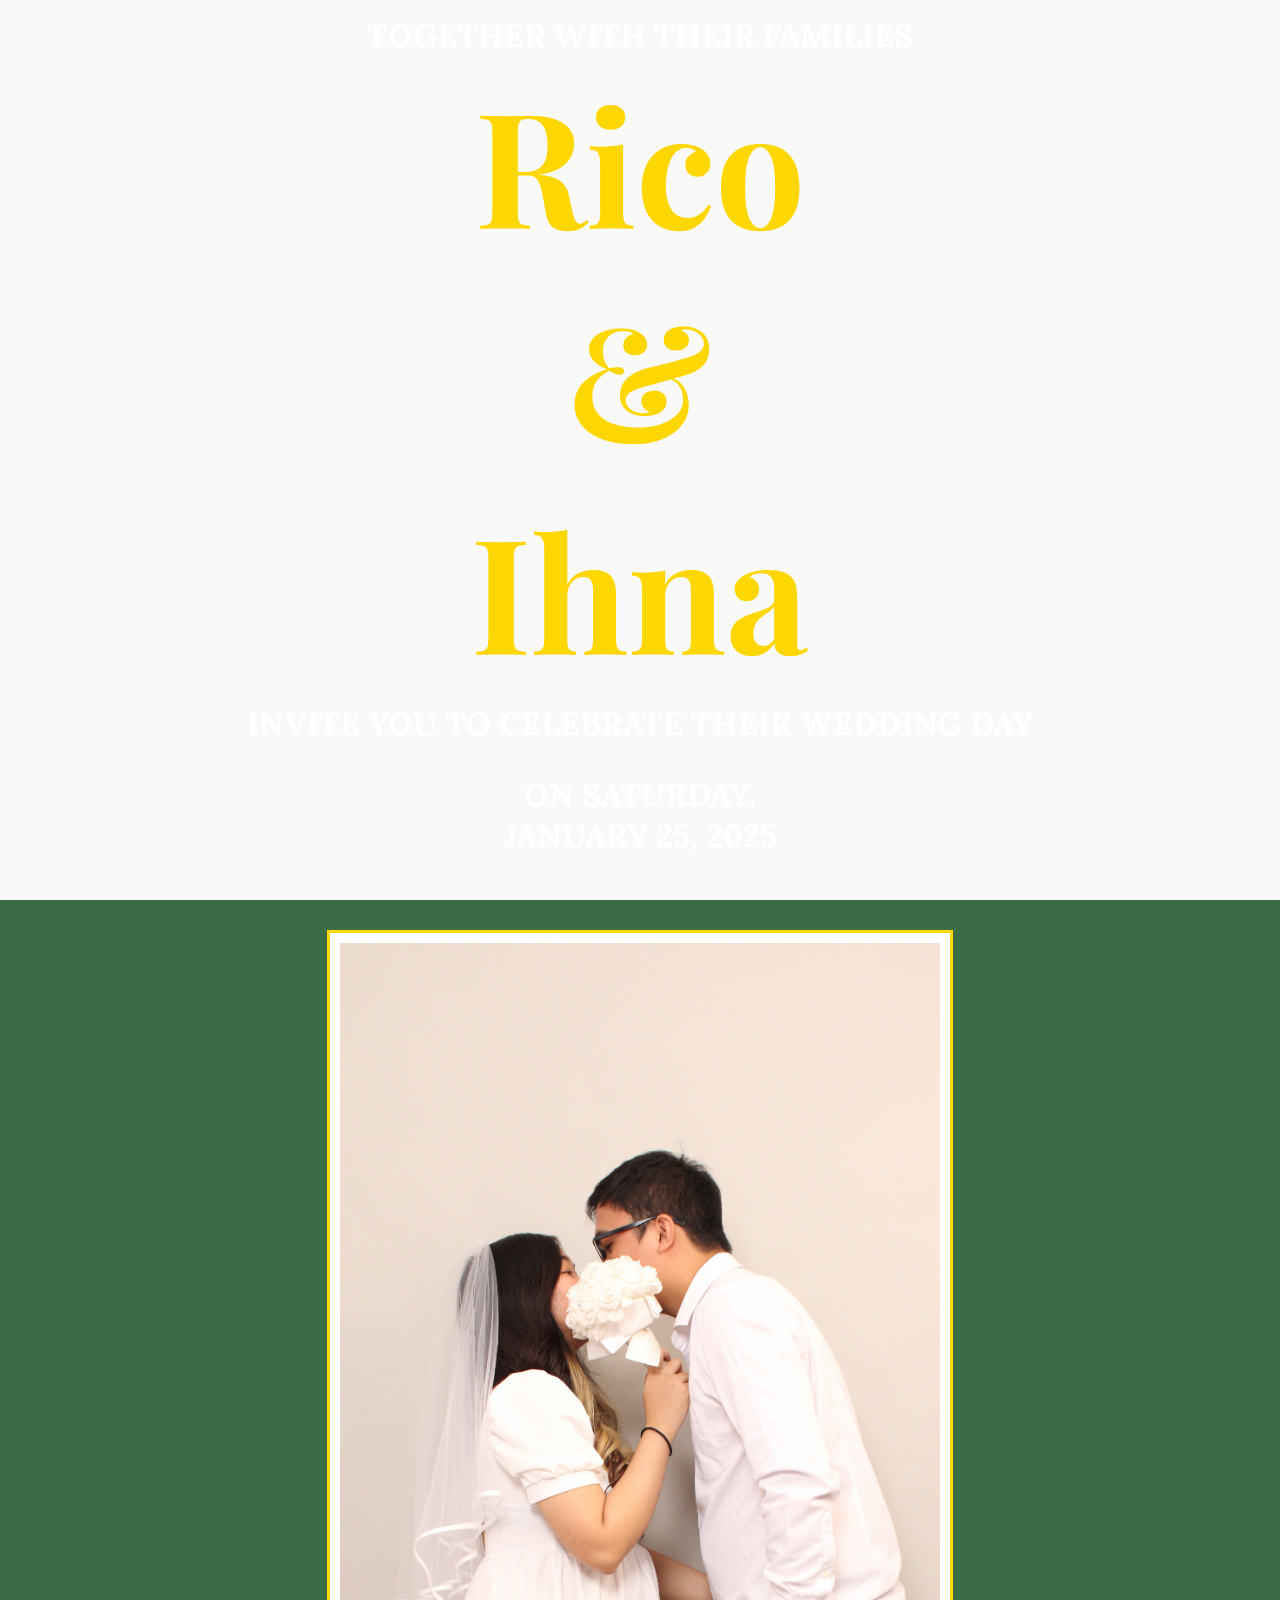
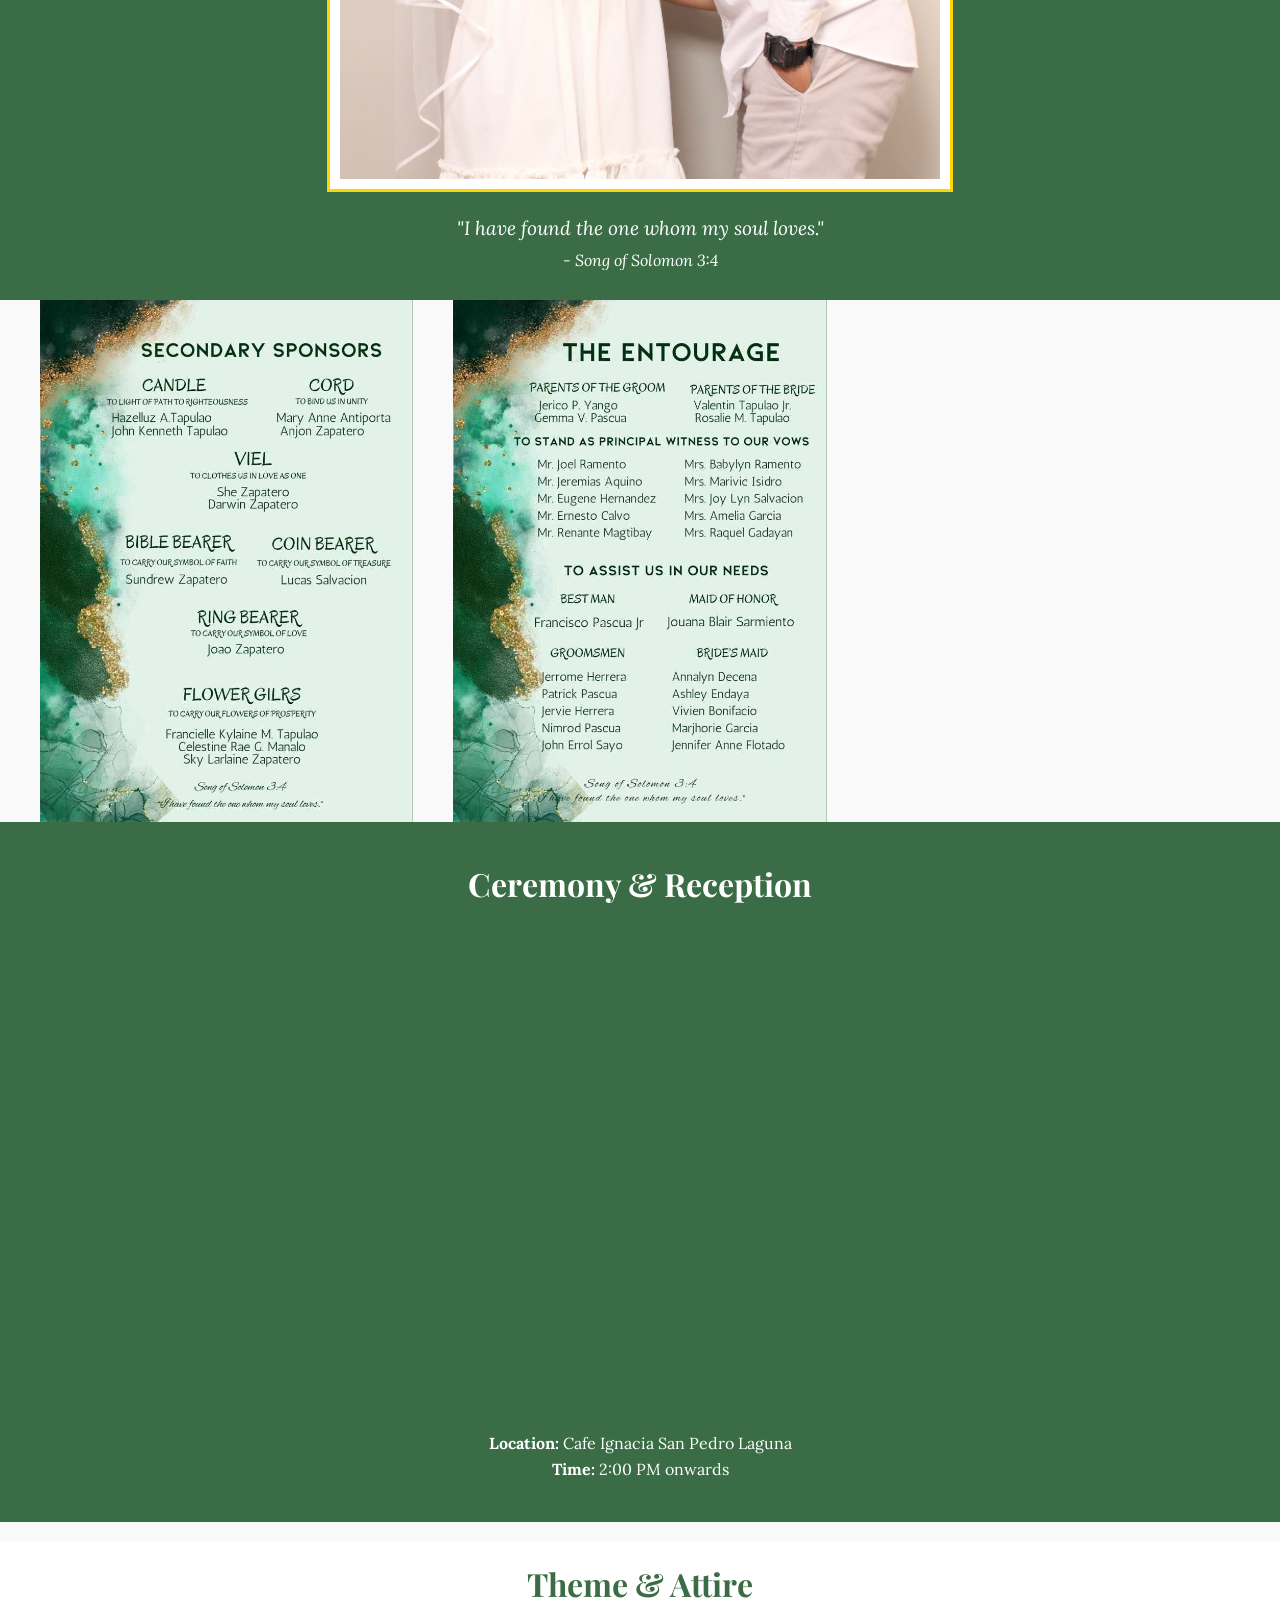
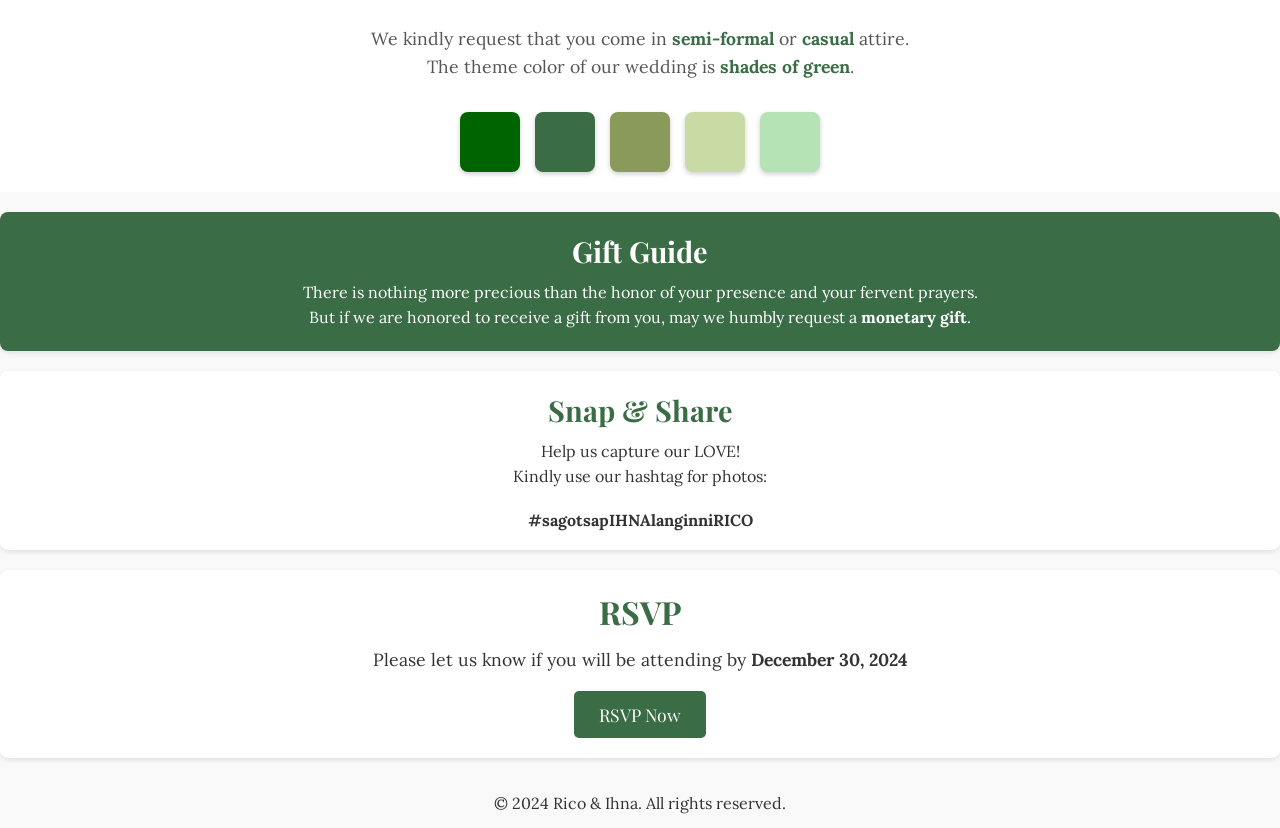
==== commit e74ec8b7: "add muted" ====
--- a/index.html
+++ b/index.html
@@ -20,7 +20,7 @@
     <div class="container">
       <!-- Hero Section (Cover) with Video Background -->
       <section class="hero">
-        <video autoplay muted loop id="hero-video">
+        <video id="hero-video" autoplay muted loop playsinline>
           <source src="assets/emerald_green.mp4" type="video/mp4" />
           Your browser does not support the video tag.
         </video>
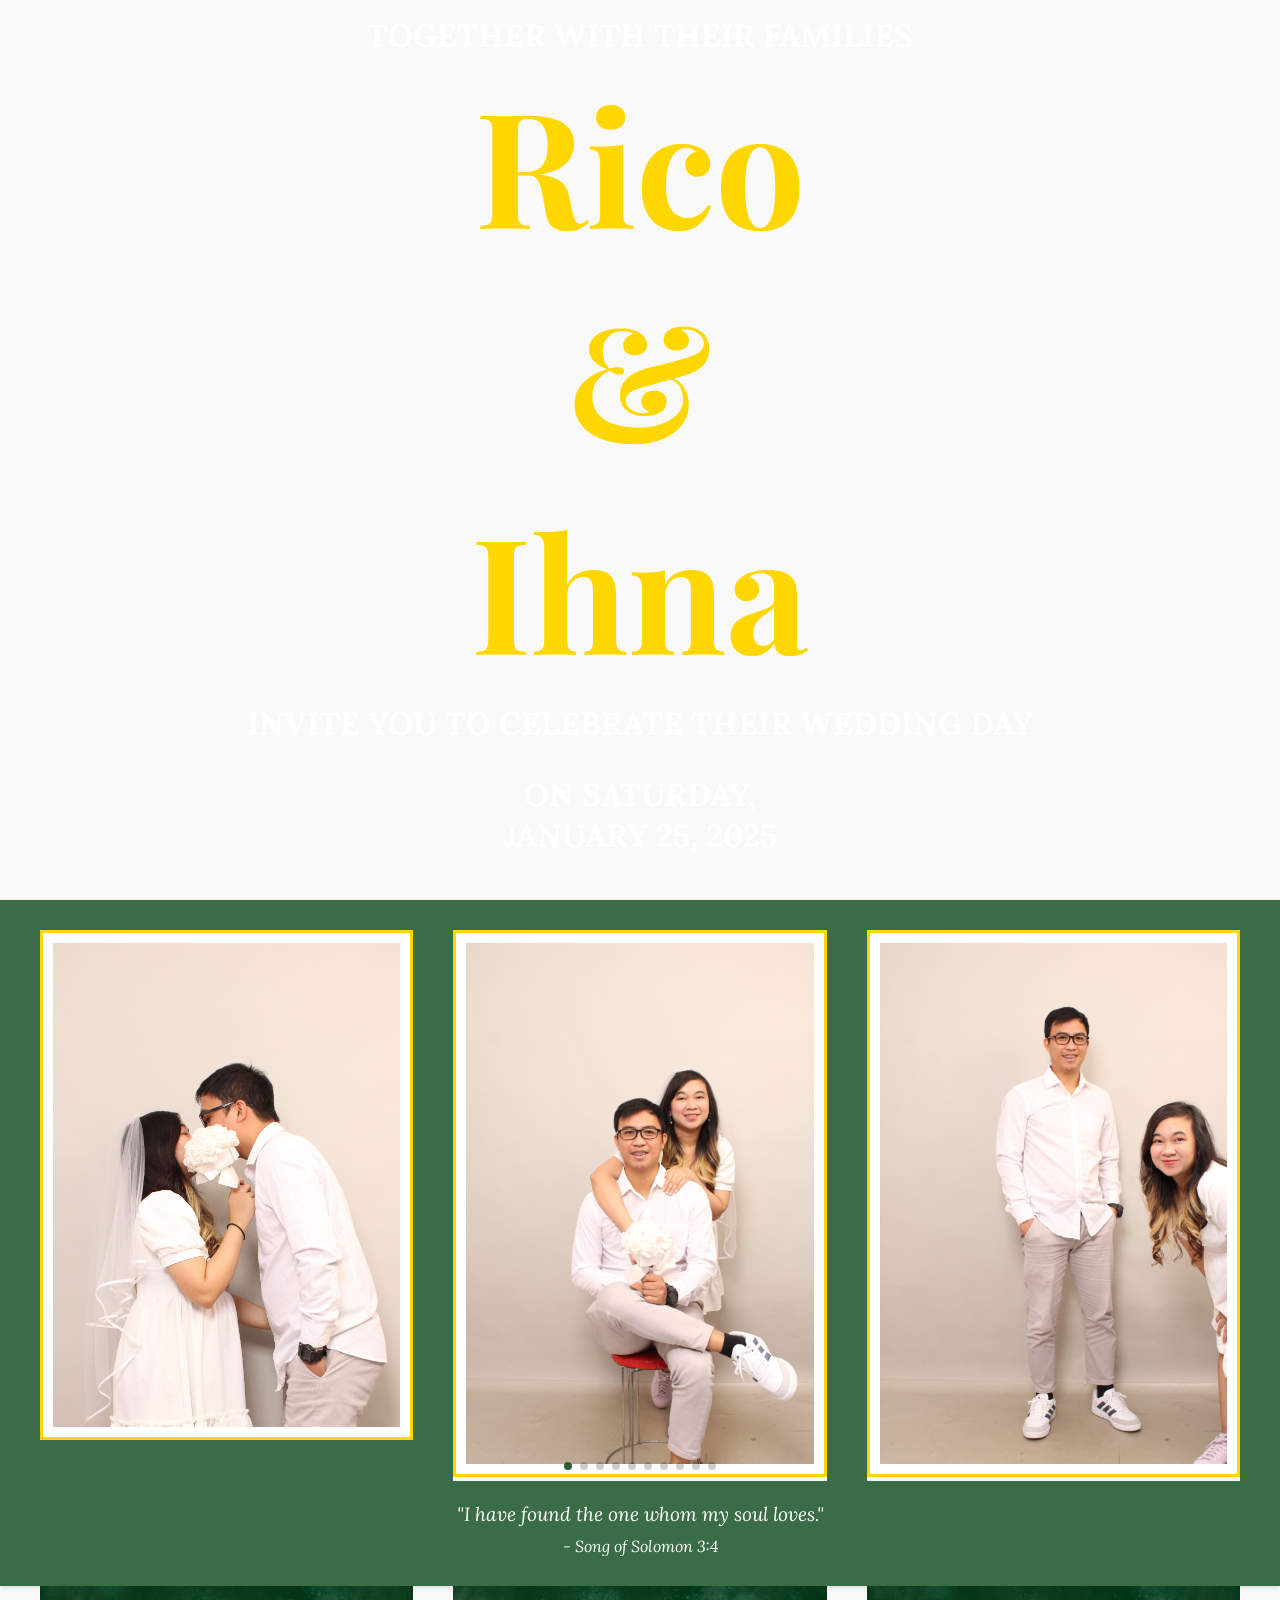
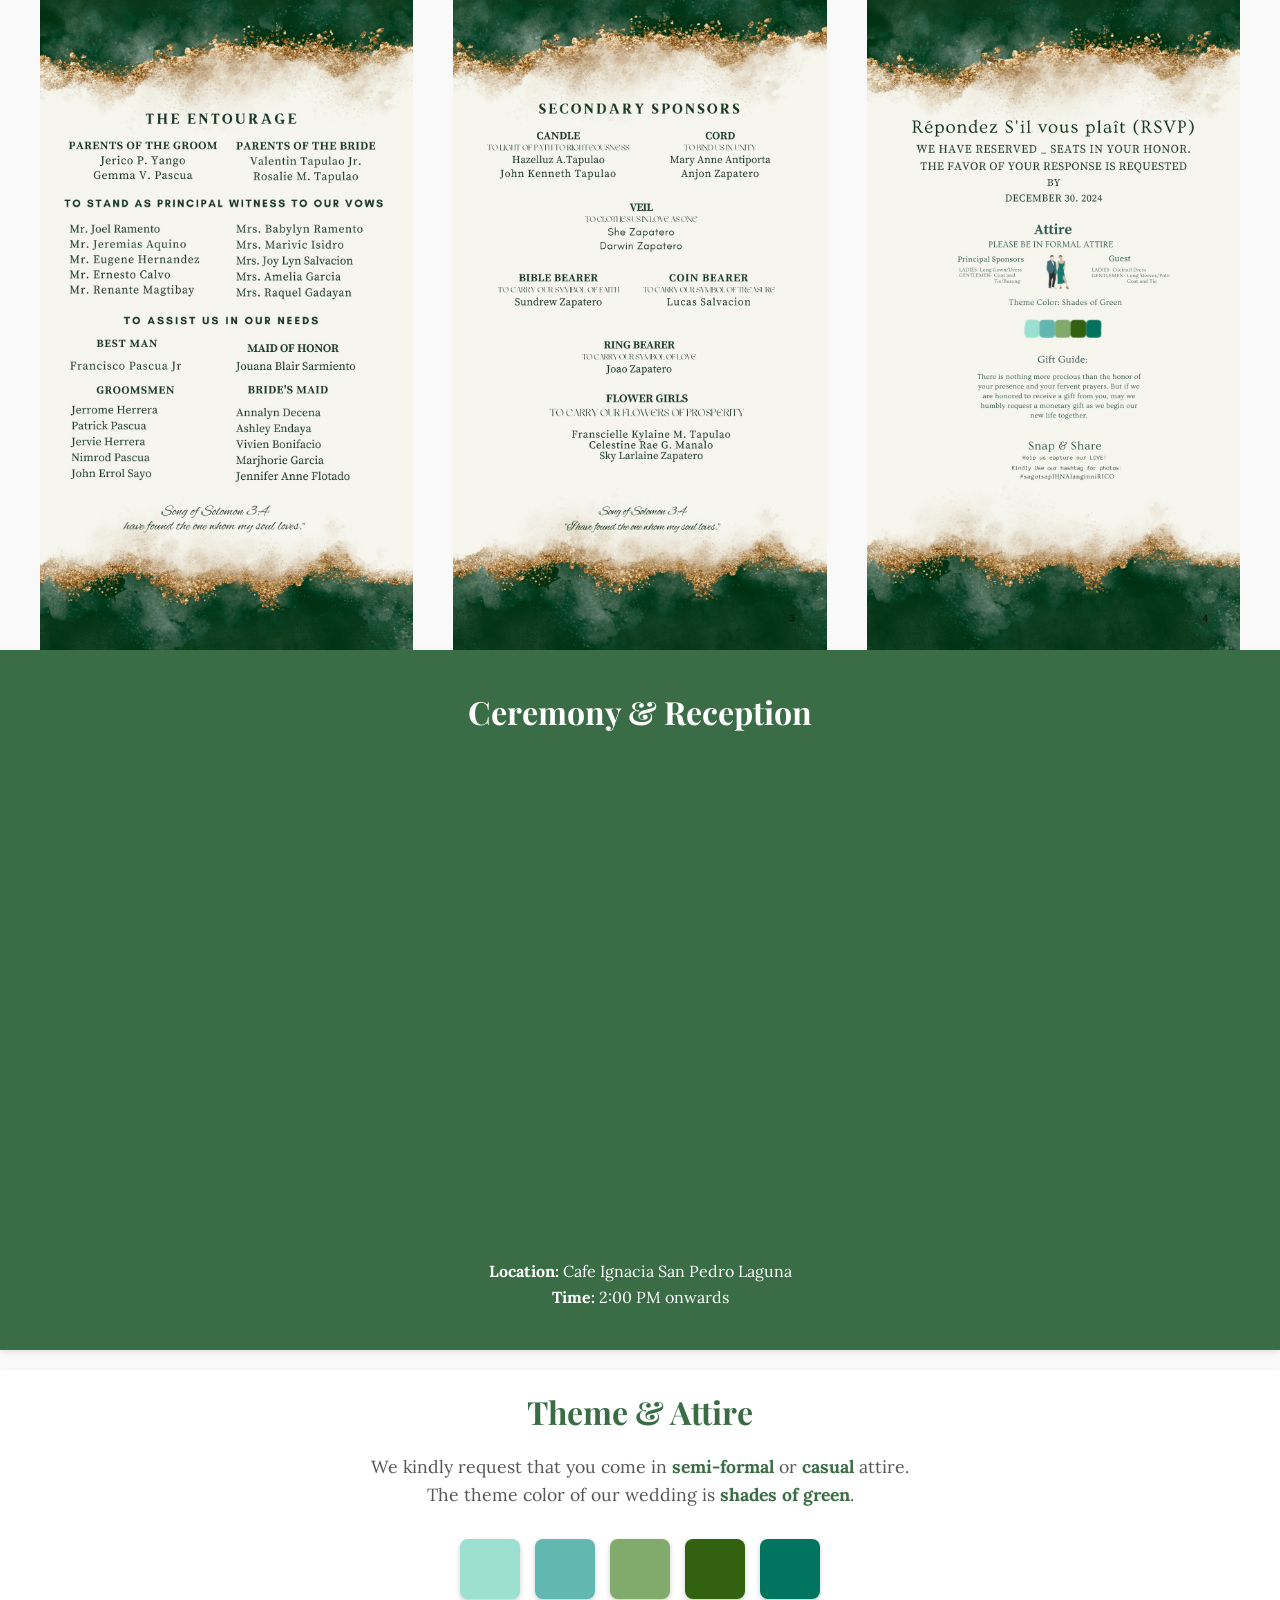
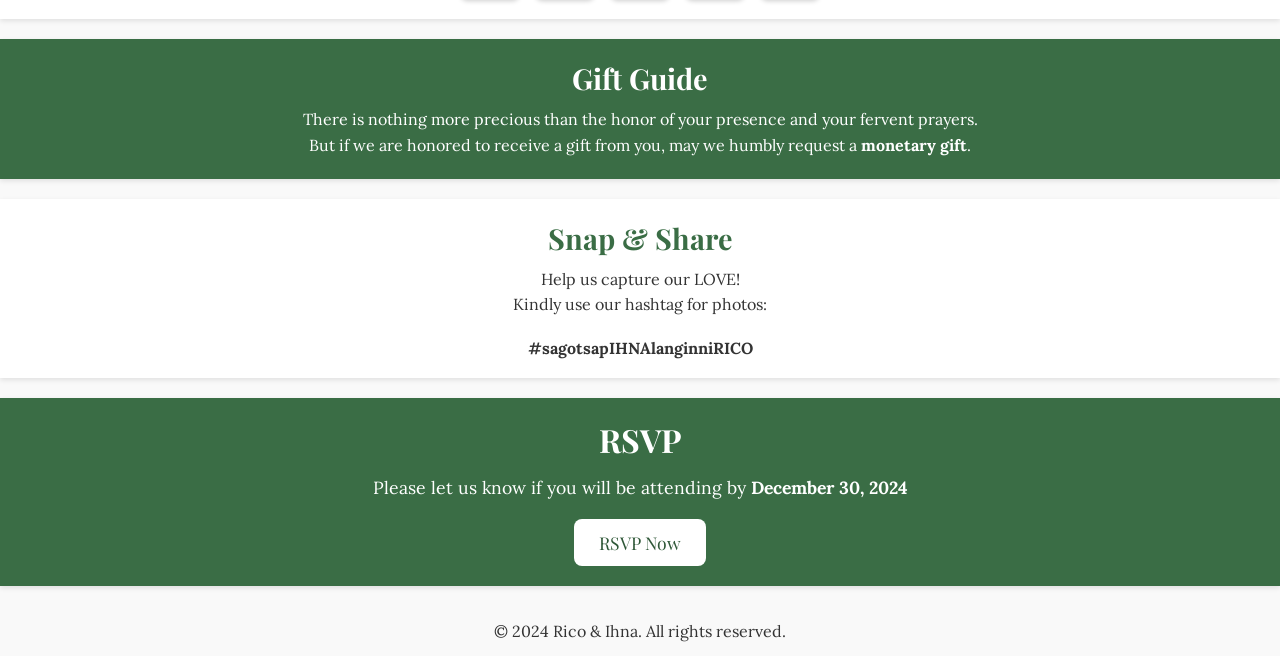
==== commit befa6dc2: "update contents" ====
--- a/index.html
+++ b/index.html
@@ -37,12 +37,102 @@
 
       <section>
         <div class="showcase-section">
-          <div class="showcase-image-container">
-            <img
-              src="assets/fwdricoihna/IMG_0407.jpeg"
-              alt="Showcase Image"
-              class="showcase-image"
-            />
+          <div class="swiper">
+            <!-- Wrapper for slides -->
+            <div class="swiper-wrapper">
+              <div class="swiper-slide">
+                <div class="showcase-image-container">
+                  <img
+                    src="assets/fwdricoihna/IMG_0407.jpeg"
+                    alt="Showcase Image"
+                    class="showcase-image"
+                  />
+                </div>
+              </div>
+              <div class="swiper-slide">
+                <div class="showcase-image-container">
+                  <img
+                    src="assets/fwdricoihna/IMG_0382.jpeg"
+                    alt="Showcase Image"
+                    class="showcase-image"
+                  />
+                </div>
+              </div>
+              <div class="swiper-slide">
+                <div class="showcase-image-container">
+                  <img
+                    src="assets/fwdricoihna/IMG_0385.jpeg"
+                    alt="Showcase Image"
+                    class="showcase-image"
+                  />
+                </div>
+              </div>
+              <div class="swiper-slide">
+                <div class="showcase-image-container">
+                  <img
+                    src="assets/fwdricoihna/IMG_0386.jpeg"
+                    alt="Showcase Image"
+                    class="showcase-image"
+                  />
+                </div>
+              </div>
+              <div class="swiper-slide">
+                <div class="showcase-image-container">
+                  <img
+                    src="assets/fwdricoihna/IMG_0387.jpeg"
+                    alt="Showcase Image"
+                    class="showcase-image"
+                  />
+                </div>
+              </div>
+              <div class="swiper-slide">
+                <div class="showcase-image-container">
+                  <img
+                    src="assets/fwdricoihna/IMG_0388.jpeg"
+                    alt="Showcase Image"
+                    class="showcase-image"
+                  />
+                </div>
+              </div>
+              <div class="swiper-slide">
+                <div class="showcase-image-container">
+                  <img
+                    src="assets/fwdricoihna/IMG_0394.jpeg"
+                    alt="Showcase Image"
+                    class="showcase-image"
+                  />
+                </div>
+              </div>
+              <div class="swiper-slide">
+                <div class="showcase-image-container">
+                  <img
+                    src="assets/fwdricoihna/IMG_0403.jpeg"
+                    alt="Showcase Image"
+                    class="showcase-image"
+                  />
+                </div>
+              </div>
+              <div class="swiper-slide">
+                <div class="showcase-image-container">
+                  <img
+                    src="assets/fwdricoihna/IMG_0405.jpeg"
+                    alt="Showcase Image"
+                    class="showcase-image"
+                  />
+                </div>
+              </div>
+              <div class="swiper-slide">
+                <div class="showcase-image-container">
+                  <img
+                    src="assets/fwdricoihna/IMG_0406.jpeg"
+                    alt="Showcase Image"
+                    class="showcase-image"
+                  />
+                </div>
+              </div>
+            </div>
+            <!-- Pagination -->
+            <div class="swiper-pagination"></div>
           </div>
           <p class="quote">
             "I have found the one whom my soul loves."
@@ -55,10 +145,13 @@
         <!-- Wrapper for slides -->
         <div class="swiper-wrapper">
           <div class="swiper-slide">
-            <img src="assets/entourage/1.jpg" alt="Slide 1" />
+            <img src="assets/entourage/IMG_4397.png" alt="Slide 1" />
           </div>
           <div class="swiper-slide">
-            <img src="assets/entourage/2.jpg" alt="Slide 2" />
+            <img src="assets/entourage/IMG_4396.png" alt="Slide 2" />
+          </div>
+          <div class="swiper-slide">
+            <img src="assets/entourage/IMG_4395.png" alt="Slide 3" />
           </div>
         </div>
         <!-- Navigation controls -->
@@ -112,28 +205,28 @@
         <div class="color-palette">
           <div
             class="color-box"
-            style="background-color: #006400"
+            style="background-color: #9ce0d1"
+            title="Light Mint Green"
+          ></div>
+          <div
+            class="color-box"
+            style="background-color: #62b7b0"
+            title="Teal"
+          ></div>
+          <div
+            class="color-box"
+            style="background-color: #81ab6c"
+            title="Soft Green"
+          ></div>
+          <div
+            class="color-box"
+            style="background-color: #326110"
             title="Forest Green"
           ></div>
           <div
             class="color-box"
-            style="background-color: #3a6d45"
-            title="Emerald Green"
-          ></div>
-          <div
-            class="color-box"
-            style="background-color: #8a9a5b"
-            title="Olive Green"
-          ></div>
-          <div
-            class="color-box"
-            style="background-color: #c9dba5"
-            title="Mint Green"
-          ></div>
-          <div
-            class="color-box"
-            style="background-color: #b5e3b5"
-            title="Pale Green"
+            style="background-color: #00745f"
+            title="Dark Teal"
           ></div>
         </div>
       </section>
--- a/css/style.css
+++ b/css/style.css
@@ -14,6 +14,13 @@
   display: block;
   max-width: 100%;
   height: auto;
+}
+
+section {
+  box-shadow: 0 2px 5px rgba(0, 0, 0, 0.1);
+  opacity: 0;
+  transform: translateY(20px);
+  animation: fadeInUp 1s forwards 0.5s; /* Animation delay for staggered effect */
 }
 
 /* Ensure the video is full-screen and covers the entire background */
@@ -93,6 +100,8 @@
 /* Showcase Section */
 .showcase-section {
   text-align: center;
+  align-items: center;
+  justify-content: center;
   padding: 30px;
   background-color: #3a6d45;
 }
@@ -139,7 +148,6 @@
 .details .location-image {
   max-width: 100%;
   height: auto;
-  border-radius: 8px;
   margin-bottom: 20px;
 }
 
@@ -186,13 +194,8 @@
 .rsvp {
   padding: 20px;
   margin: 20px 0;
-  background-color: white;
-  text-align: center;
-  border-radius: 8px;
-  box-shadow: 0 2px 5px rgba(0, 0, 0, 0.1);
-  opacity: 0;
-  transform: translateY(20px);
-  animation: fadeInUp 1s forwards 0.3s;
+  background-color: #3a6d45;
+  text-align: center;
 }
 
 @keyframes fadeInUp {
@@ -206,23 +209,24 @@
   font-family: "Playfair Display", serif;
   font-size: 2rem;
   margin-bottom: 15px;
-  color: #3a6d45; /* Emerald Green */
+  color: white;
 }
 
 .rsvp p {
   font-size: 1.1rem;
   margin-bottom: 20px;
+  color: white;
 }
 
 .rsvp-btn {
-  background-color: #3a6d45; /* Emerald Green */
-  color: white;
+  background-color: white; /* Emerald Green */
+  color: #2e5737;
   border: none;
   padding: 12px 25px;
   font-size: 1.1rem;
   cursor: pointer;
-  border-radius: 5px;
-  font-family: "Playfair Display", serif;
+  font-family: "Playfair Display", serif;
+  border-radius: 8px;
 }
 
 .rsvp-btn:hover {
@@ -240,11 +244,6 @@
   padding: 20px;
   margin: 20px 0;
   background-color: white;
-  border-radius: 8px;
-  box-shadow: 0 2px 5px rgba(0, 0, 0, 0.1);
-  opacity: 0;
-  transform: translateY(20px);
-  animation: fadeInUp 1s forwards 0.5s; /* Animation delay for staggered effect */
 }
 
 .snap-share h2 {
@@ -423,7 +422,6 @@
   background-color: #3a6d45; /* Emerald Green */
   color: white;
   text-align: center;
-  border-radius: 8px;
   box-shadow: 0 2px 5px rgba(0, 0, 0, 0.1);
 }
 
@@ -448,7 +446,6 @@
   margin: 20px 0;
   background-color: white;
   text-align: center;
-  border-radius: 8px;
   box-shadow: 0 2px 5px rgba(0, 0, 0, 0.1);
 }
 
@@ -532,6 +529,10 @@
   overflow: hidden; /* Crop images that don't fit the container */
 }
 
+.swiper-slide-active {
+  background-color: #3a6d45 !important;
+}
+
 /* Images */
 .swiper-slide img {
   max-height: 100%;
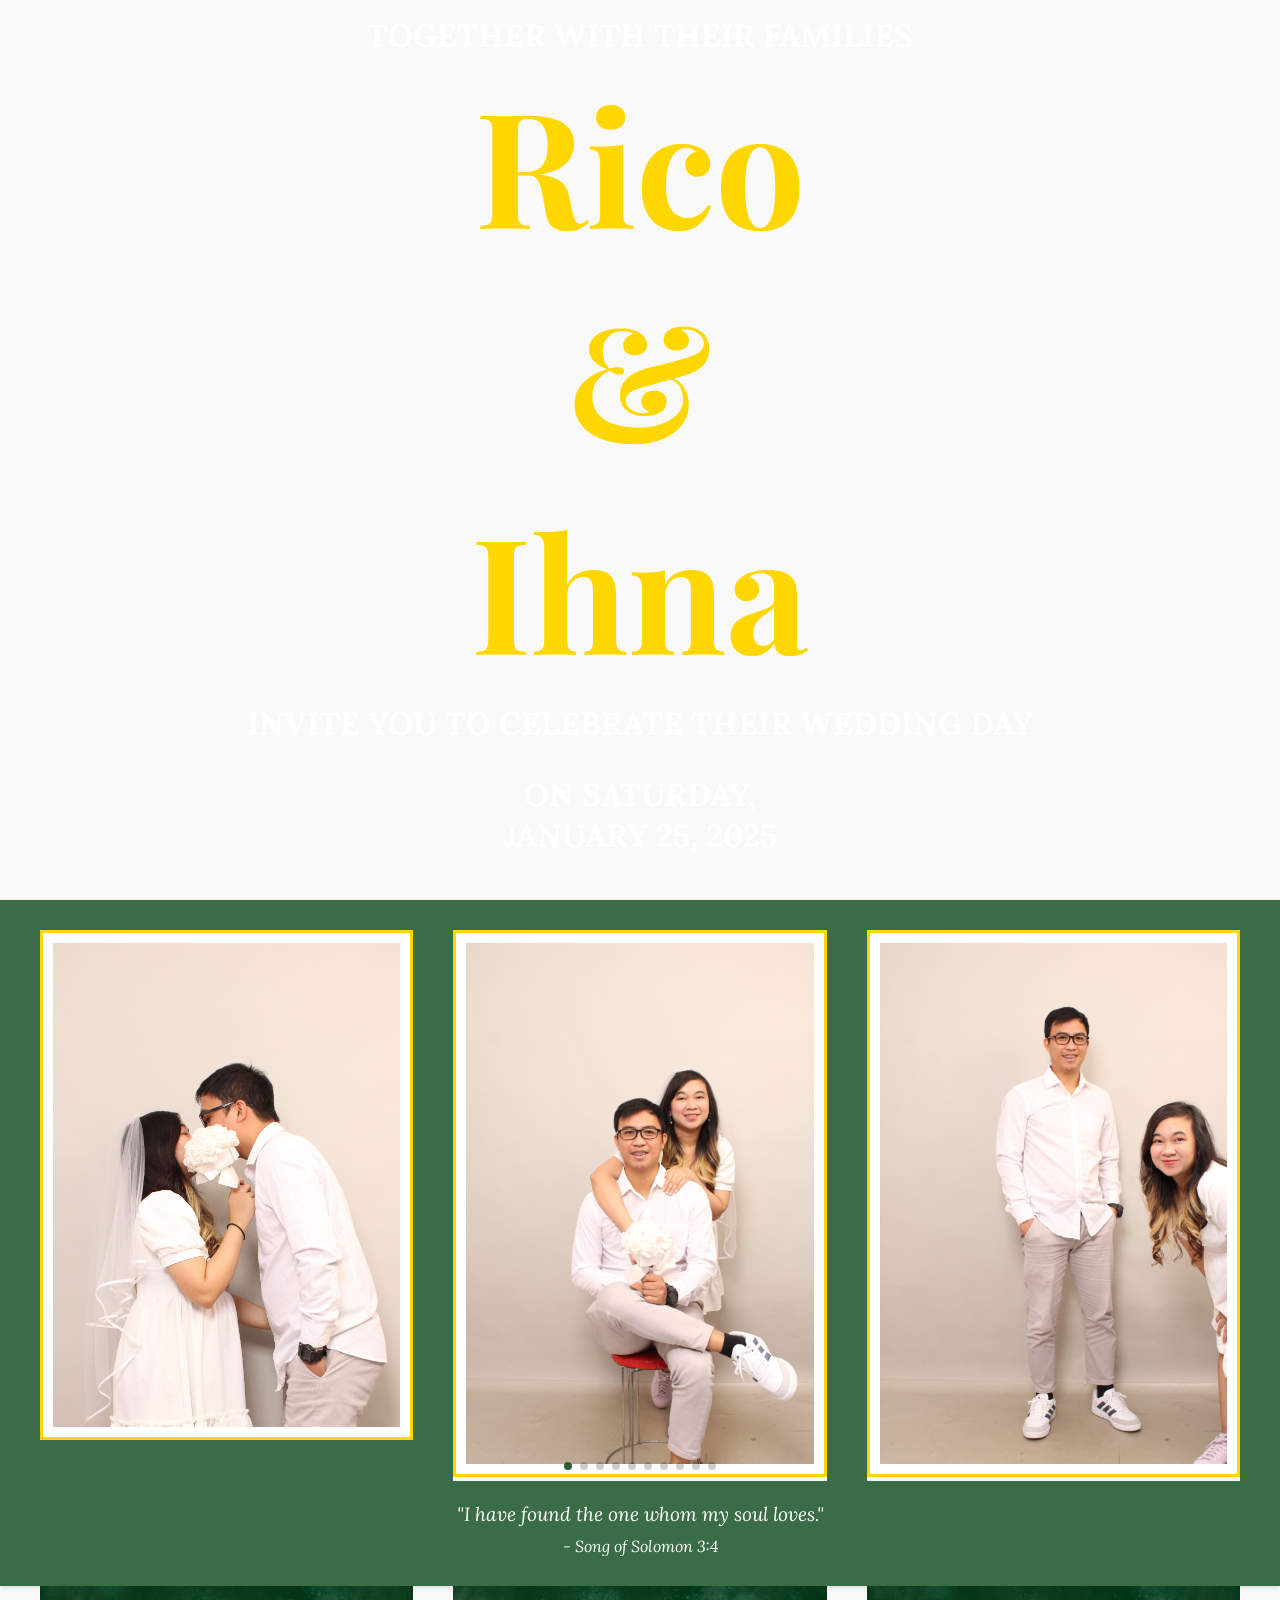
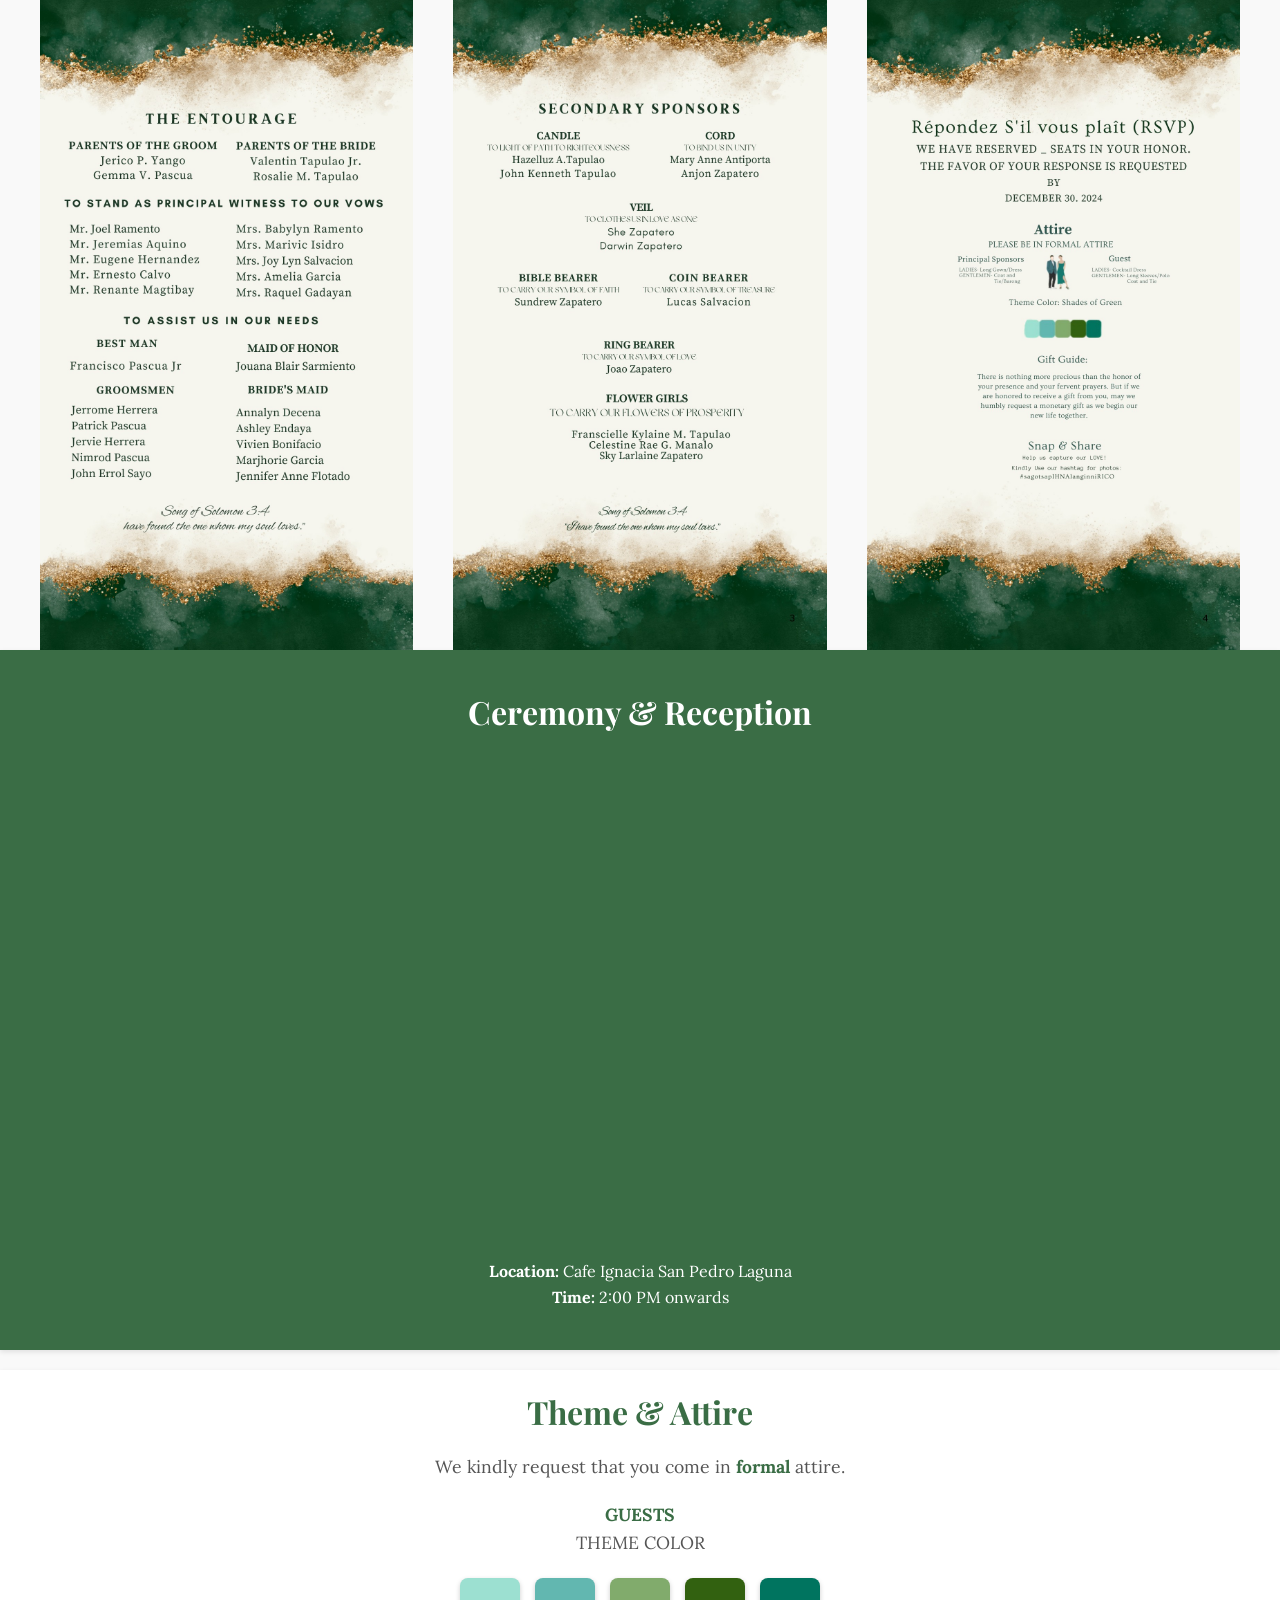
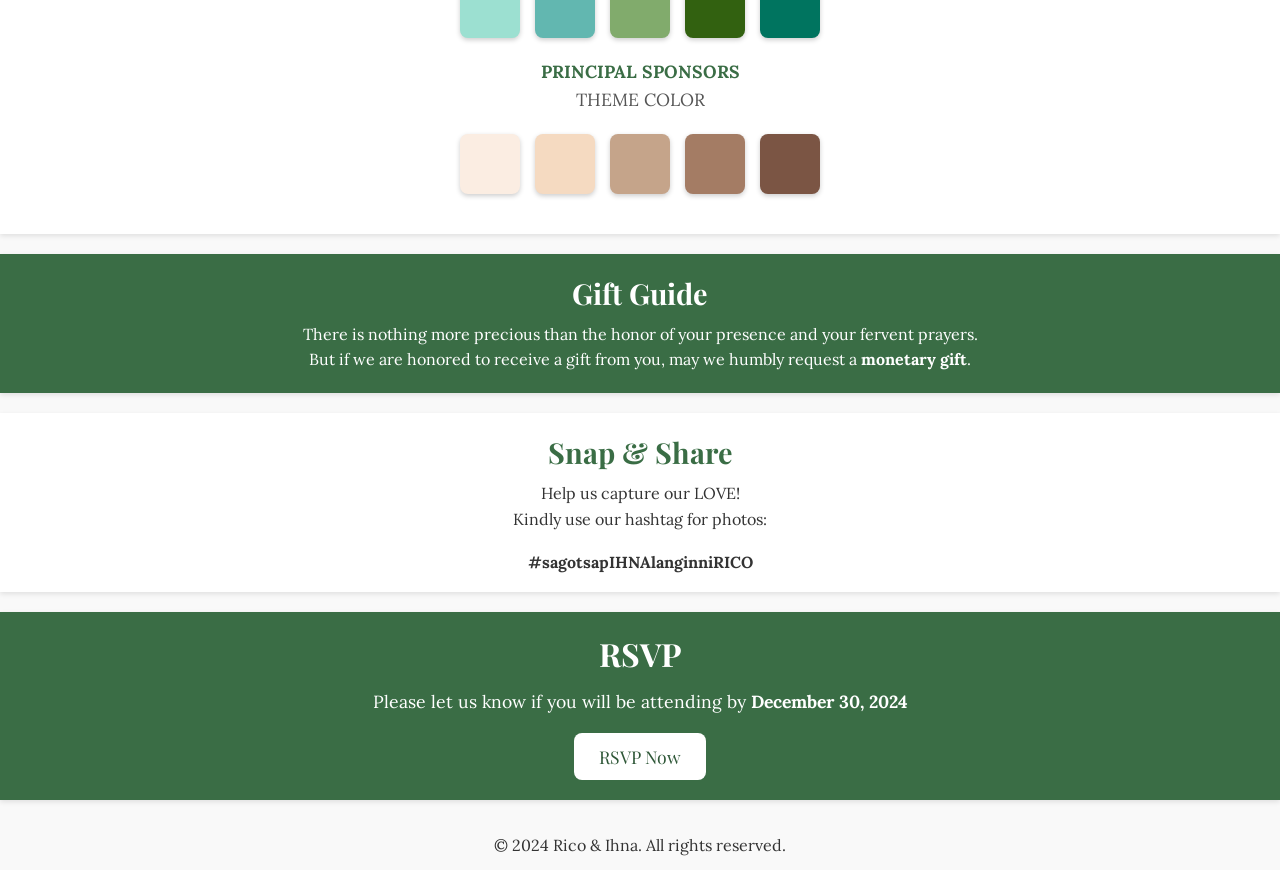
==== commit 8605b0c2: "added guest theme colors" ====
--- a/index.html
+++ b/index.html
@@ -193,41 +193,77 @@
           </div>
           <div class="attire-text">
             <p>
-              We kindly request that you come in <span>semi-formal</span> or
-              <span>casual</span> attire.
+              We kindly request that you come in <span>formal</span> attire.
             </p>
+            <br />
             <p>
-              The theme color of our wedding is <span>shades of green</span>.
+              <span>GUESTS</span>
             </p>
-          </div>
-        </div>
-        <!-- Shades of Green Color Palette -->
-        <div class="color-palette">
-          <div
-            class="color-box"
-            style="background-color: #9ce0d1"
-            title="Light Mint Green"
-          ></div>
-          <div
-            class="color-box"
-            style="background-color: #62b7b0"
-            title="Teal"
-          ></div>
-          <div
-            class="color-box"
-            style="background-color: #81ab6c"
-            title="Soft Green"
-          ></div>
-          <div
-            class="color-box"
-            style="background-color: #326110"
-            title="Forest Green"
-          ></div>
-          <div
-            class="color-box"
-            style="background-color: #00745f"
-            title="Dark Teal"
-          ></div>
+            <p>THEME COLOR</p>
+          </div>
+          <!-- Shades of Green Color Palette -->
+          <div class="color-palette">
+            <div
+              class="color-box"
+              style="background-color: #9ce0d1"
+              title="Light Mint Green"
+            ></div>
+            <div
+              class="color-box"
+              style="background-color: #62b7b0"
+              title="Teal"
+            ></div>
+            <div
+              class="color-box"
+              style="background-color: #81ab6c"
+              title="Soft Green"
+            ></div>
+            <div
+              class="color-box"
+              style="background-color: #326110"
+              title="Forest Green"
+            ></div>
+            <div
+              class="color-box"
+              style="background-color: #00745f"
+              title="Dark Teal"
+            ></div>
+          </div>
+          <br />
+          <div class="attire-text">
+            <p>
+              <span>PRINCIPAL SPONSORS</span>
+            </p>
+            <p>THEME COLOR</p>
+          </div>
+          <!-- Shades of Green Color Palette -->
+          <div class="color-palette">
+            <div
+              class="color-box"
+              style="background-color: #fbede2"
+              title="Nude Light"
+            ></div>
+            <div
+              class="color-box"
+              style="background-color: #f5dac1"
+              title="Beige"
+            ></div>
+            <div
+              class="color-box"
+              style="background-color: #c5a48a"
+              title="Tan"
+            ></div>
+            <div
+              class="color-box"
+              style="background-color: #a47c64"
+              title="Mocha"
+            ></div>
+            <div
+              class="color-box"
+              style="background-color: #7b5544"
+              title="Chestnut"
+            ></div>
+          </div>
         </div>
       </section>
 
--- a/css/style.css
+++ b/css/style.css
@@ -360,7 +360,7 @@
   display: flex;
   justify-content: center;
   gap: 15px;
-  margin-top: 30px;
+  margin-top: 20px;
   flex-wrap: wrap; /* Allows wrapping on smaller screens */
 }
 
